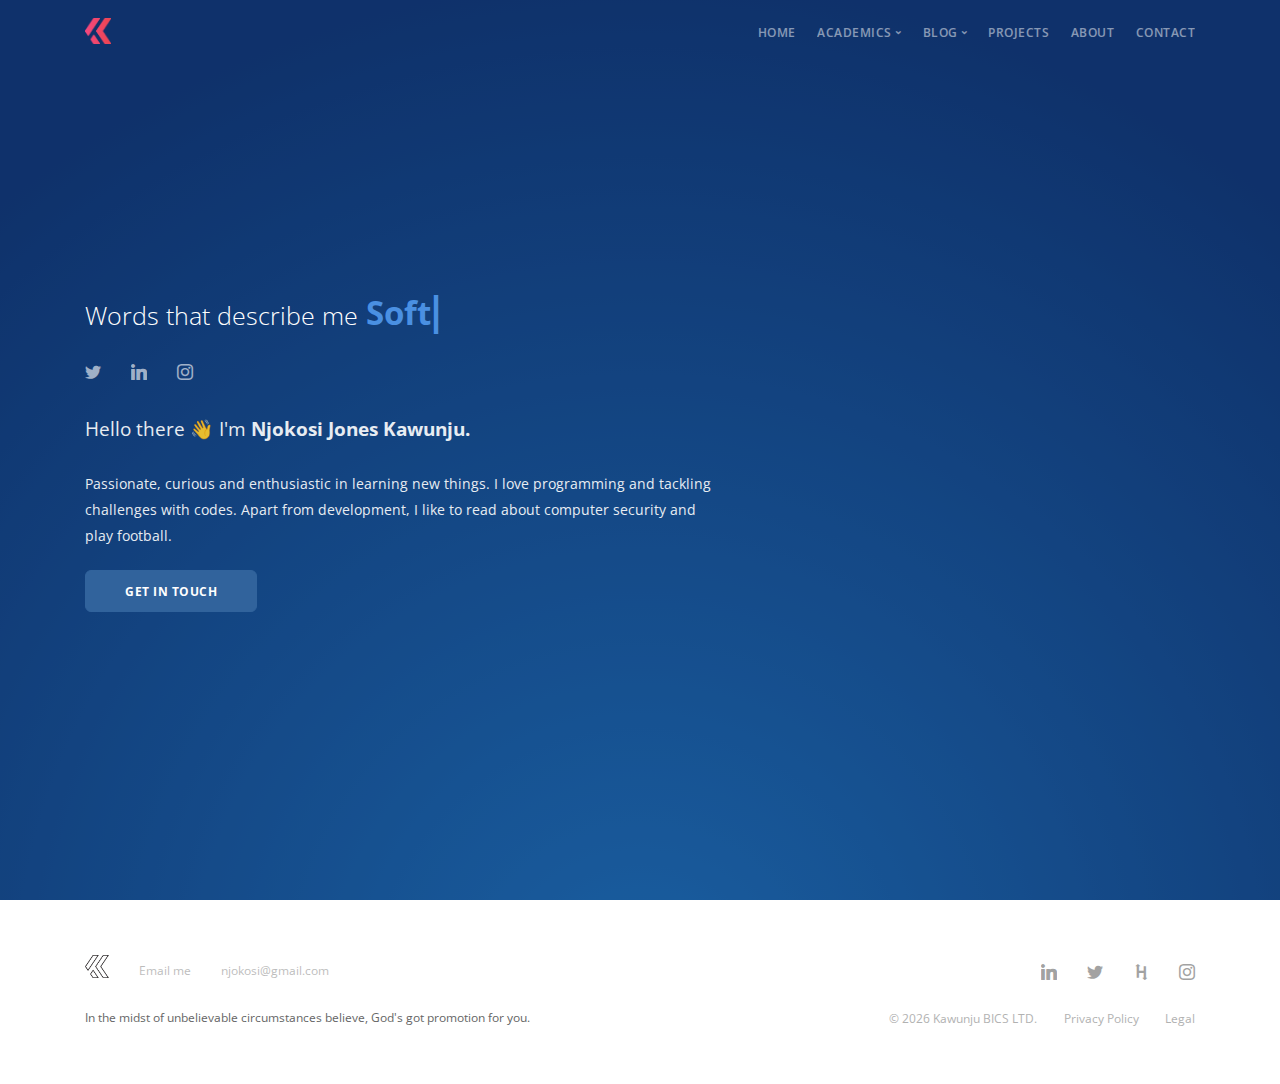
==== index.html @ 93f7afa1 "Update experience.html page" ====
<!doctype html>
<html lang="en">
<head>
    <meta charset="utf-8">
    <title>Kawunju</title>
    <meta name="viewport" content="width=device-width, initial-scale=1.0">
    <meta name="description" content="Njokosi Jones Kawunju portfolio">
    <!--    Favicon-->
    <link rel="icon" type="image/png" href="img/logo/logo_fill.png"/>

    <link href="css/bootstrap.css" rel="stylesheet" type="text/css" media="all" />
    <link href="css/stack-interface.css" rel="stylesheet" type="text/css" media="all" />
    <link href="css/socicon.css" rel="stylesheet" type="text/css" media="all" />
    <link href="css/lightbox.min.css" rel="stylesheet" type="text/css" media="all" />
    <link href="css/flickity.css" rel="stylesheet" type="text/css" media="all" />
    <link href="css/iconsmind.css" rel="stylesheet" type="text/css" media="all" />
    <link href="css/jquery.steps.css" rel="stylesheet" type="text/css" media="all" />
    <link href="css/theme.css" rel="stylesheet" type="text/css" media="all" />
    <link href="css/custom.css" rel="stylesheet" type="text/css" media="all" />
    <link href="https://fonts.googleapis.com/css?family=Open+Sans:200,300,400,400i,500,600,700%7CMerriweather:300,300i" rel="stylesheet">
    <link href="https://fonts.googleapis.com/icon?family=Material+Icons" rel="stylesheet">
</head>
<body class=" ">
<a id="start"></a>
<div class="nav-container ">
    <div class="bar bar--sm visible-xs">
        <div class="container">
            <div class="row">
                <div class="col-3 col-md-2">
                    <a href="index.html">
                        <img class="logo" alt="logo" src="img/logo/logo_fill.png" />
                    </a>
                </div>
                <div class="col-9 col-md-10 text-right">
                    <a href="#" class="hamburger-toggle" data-toggle-class="#menu1;hidden-xs">
                        <i class="icon icon--sm stack-interface stack-menu"></i>
                    </a>
                </div>
            </div>
            <!--end of row-->
        </div>
        <!--end of container-->
    </div>
    <!--end bar-->
    <nav id="menu1" class="bar bar--sm bar-1 hidden-xs bar--transparent bar--absolute">
        <div class="container">
            <div class="row">
                <div class="col-lg-1 col-md-2 hidden-xs">
                    <div class="bar__module">
                        <a href="index.html">
                            <img class="logo" alt="logo" src="img/logo/logo_fill.png" />
                        </a>
                    </div>
                    <!--end module-->
                </div>
                <div class="col-lg-11 col-md-12 text-right text-left-xs text-left-sm">
                    <div class="bar__module">
                        <ul class="menu-horizontal text-left">
                            <li class="">
                                <span class="dropdown__trigger">Home</span>
                            </li>
                            <li class="dropdown">
                                <span class="dropdown__trigger">Academics</span>
                                <div class="dropdown__container">
                                    <div class="container">
                                        <div class="row">
                                            <div class="dropdown__content col-lg-2 col-md-4">
                                                <ul class="menu-vertical">
                                                    <li class="">
                                                        <a href="./academics/education.html" class="">Education</a>
                                                        <!--end dropdown container-->
                                                    </li>
                                                    <li class="">
                                                        <a href="academics/experience.html" class="">Experience</a>
                                                        <!--end dropdown container-->
                                                    </li>
                                                    <li class="">
                                                        <a href="academics/leadership.html" class="">Leadership</a>
                                                        <!--end dropdown container-->
                                                    </li>
                                                    <li class="">
                                                        <a href="academics/certifications.html" class="">Certifications</a>
                                                        <!--end dropdown container-->
                                                    </li>
                                                    <li class="">
                                                        <a href="" class="">Extra curricular</a>
                                                        <!--end dropdown container-->
                                                    </li>

                                                    <li class="separate">
                                                        <a href="#" class="">Achievements</a>
                                                    </li>
                                                    <li class="">
                                                        <a href="#" class="">Resume</a>
                                                    </li>
                                                </ul>
                                            </div>
                                            <!--end dropdown content-->
                                        </div>
                                        <!--end row-->
                                    </div>
                                </div>
                                <!--end dropdown container-->
                            </li>
                            <li class="dropdown">
                                <span class="dropdown__trigger">Blog</span>
                                <div class="dropdown__container">
                                    <div class="container">
                                        <div class="row">
                                            <div class="dropdown__content col-lg-2 col-md-4">
                                                <ul class="menu-vertical">
                                                    <li class="">
                                                        <a class="#">Articles</a>
                                                        <!--end dropdown container-->
                                                    </li>
                                                    <li class="dropdown">
                                                        <a class="#">Post Single</a>
                                                        <!--end dropdown container-->
                                                    </li>
                                                </ul>
                                            </div>
                                            <!--end dropdown content-->
                                        </div>
                                        <!--end row-->
                                    </div>
                                </div>
                                <!--end dropdown container-->
                            </li>
                            <li class="">
                                <a class="#">Projects</a>
                            </li>
                            <li class="">
                                <a class="" href="about/about.html">About</a>
                            </li>
                            <li class="">
                                <a class="">Contact</a>
                            </li>
                        </ul>
                    </div>
                    <!--end module-->
                </div>
            </div>
            <!--end of row-->
        </div>
        <!--end of container-->
    </nav>
    <!--end bar-->
</div>
<div class="main-container">
    <section class="cover height-100 imagebg" data-overlay="4"
             style="background-image: radial-gradient(circle at 50% 111%,#1285f3,#003a99 86%);">

        <div class="container pos-vertical-center">
            <div class="row">
                <div class="col-md-8 col-lg-7">
                    <div class="">
                        <span class="h3 inline-block">Words that describe me</span>
                        <span class="h2 font-weight-bold inline-block typed-text typed-text--cursor color--primary" data-typed-strings="Software Engineer., Developer., Learner., Enthusiastic."></span>
                    </div>
<!--                    <h1 class="font-weight-bold">-->
<!--                        Njokosi Jones Kawunju.-->
<!--                    </h1>-->
                    <ul class="social-list list-inline list--hover">
                        <li>
                            <a target="_blank" href="https://twitter.com/JonesNjoxy">
                                <i class="socicon socicon-twitter icon icon--xs"></i>
                            </a>
                        </li>
                        <li>
                            <a target="_blank" href="https://www.linkedin.com/in/njokosi/">
                                <i class="socicon socicon-linkedin icon icon--xs"></i>
                            </a>
                        </li>
<!--                        <li>-->
<!--                            <a href="#">-->
<!--                                <i class="socicon socicon-medium icon icon&#45;&#45;xs"></i>-->
<!--                            </a>-->
<!--                        </li>-->
                        <li>
                            <a target="_blank" href="https://www.instagram.com/jones_njk/?hl=en">
                                <i class="socicon socicon-instagram icon icon--xs"></i>
                            </a>
                        </li>
                    </ul>
                    <p class="lead">
                        Hello there 👋 I'm <span class="font-weight-bold"> Njokosi Jones Kawunju. </span> <br/>
                    </p>
                    <p class="font-weight-normal mb-4">
                            Passionate, curious and enthusiastic in learning new things.
                        I love programming and tackling challenges with codes. Apart from development, I like to read about computer security and play football.
                        </p>

                    <a class="btn btn--primary-1 type--uppercase" target="_blank" href="https://api.whatsapp.com/send?phone=919787889894">
                                <span class="btn__text">
                                    Get In Touch
                                </span>
                    </a>
                </div>
            </div>
            <!--end of row-->
        </div>
        <!--end of container-->
    </section>
    <footer class="footer-3 text-center-xs space--xs ">
        <div class="container">
            <div class="row">
                <div class="col-md-6">
                    <img alt="Image" class="logo" src="img/logo/njokosi_logo_light.png" />
                    <ul class="list-inline list--hover">
                        <li class="list-inline-item">
                            <a href="#">
                                <span class="type--fine-print">Email me</span>
                            </a>
                        </li>
                        <li class="list-inline-item">
                            <a href="#">
                                <span class="type--fine-print">njokosi@gmail.com</span>
                            </a>
                        </li>
                    </ul>
                </div>
                <div class="col-md-6 text-right text-center-xs">
                    <ul class="social-list list-inline list--hover">
                        <li class="list-inline-item">
                            <a target="_blank" href="https://www.linkedin.com/in/njokosi/">
                                <i class="socicon socicon-linkedin icon icon--xs"></i>
                            </a>
                        </li>
                        <li class="list-inline-item">
                            <a target="_blank" href="https://twitter.com/JonesNjoxy">
                                <i class="socicon socicon-twitter icon icon--xs"></i>
                            </a>
                        </li>
                        <li class="list-inline-item">
                            <a target="_blank" href="https://www.hackerrank.com/njokosi">
                                <i class="socicon socicon-hackerrank icon icon--xs"></i>
                            </a>
                        </li>
                        <li class="list-inline-item">
                            <a target="_blank" href="https://www.instagram.com/jones_njk/?hl=en">
                                <i class="socicon socicon-instagram icon icon--xs"></i>
                            </a>
                        </li>
                    </ul>
                </div>
            </div>
            <!--end of row-->
            <div class="row">
                <div class="col-md-6">
                    <p class="type--fine-print">
                        In the midst of unbelievable circumstances believe, God's got promotion for you.
                    </p>
                </div>
                <div class="col-md-6 text-right text-center-xs">
                            <span class="type--fine-print">&copy;
                                <span class="update-year"></span> Kawunju BICS LTD.</span>
                    <a class="type--fine-print" href="#">Privacy Policy</a>
                    <a class="type--fine-print" href="#">Legal</a>
                </div>
            </div>
            <!--end of row-->
        </div>
        <!--end of container-->
    </footer>
</div>
<!--<div class="loader"></div>-->
<a class="back-to-top inner-link" href="#start" data-scroll-class="100vh:active">
    <i class="stack-interface stack-up-open-big"></i>
</a>
<script src="js/jquery-3.1.1.min.js"></script>
<script src="js/flickity.min.js"></script>
<script src="js/easypiechart.min.js"></script>
<script src="js/parallax.js"></script>
<script src="js/typed.min.js"></script>
<script src="js/datepicker.js"></script>
<script src="js/isotope.min.js"></script>
<script src="js/ytplayer.min.js"></script>
<script src="js/lightbox.min.js"></script>
<script src="js/granim.min.js"></script>
<script src="js/jquery.steps.min.js"></script>
<script src="js/countdown.min.js"></script>
<script src="js/twitterfetcher.min.js"></script>
<script src="js/spectragram.min.js"></script>
<script src="js/smooth-scroll.min.js"></script>
<script src="js/scripts.js"></script>
</body>
</html>
---- css/stack-interface.css ----
@font-face {
  font-family: 'stack-interface';
  src: url('../fonts/stack-interface.eot?33839631');
  src: url('../fonts/stack-interface.eot?33839631#iefix') format('embedded-opentype'),
       url('../fonts/stack-interface.woff2?33839631') format('woff2'),
       url('../fonts/stack-interface.woff?33839631') format('woff'),
       url('../fonts/stack-interface.ttf?33839631') format('truetype'),
       url('../fonts/stack-interface.svg?33839631#stack-interface') format('svg');
  font-weight: normal;
  font-style: normal;
}
/* Chrome hack: SVG is rendered more smooth in Windozze. 100% magic, uncomment if you need it. */
/* Note, that will break hinting! In other OS-es font will be not as sharp as it could be */
/*
@media screen and (-webkit-min-device-pixel-ratio:0) {
  @font-face {
    font-family: 'stack-interface';
    src: url('../font/stack-interface.svg?34857618#stack-interface') format('svg');
  }
}
*/
 
 [class^="stack-"]:before, [class*=" stack-"]:before {
  font-family: "stack-interface";
  font-style: normal;
  font-weight: normal;
  speak: none;
 
  display: inline-block;
  text-decoration: inherit;
  width: 1em;
  margin-right: .2em;
  text-align: center;
  /* opacity: .8; */
 
  /* For safety - reset parent styles, that can break glyph codes*/
  font-variant: normal;
  text-transform: none;
 
  /* fix buttons height, for twitter bootstrap */
  line-height: 1em;
 
  /* Animation center compensation - margins should be symmetric */
  /* remove if not needed */
  margin-left: .2em;
 
  /* you can be more comfortable with increased icons size */
  /* font-size: 120%; */
 
  /* Font smoothing. That was taken from TWBS */
  -webkit-font-smoothing: antialiased;
  -moz-osx-font-smoothing: grayscale;
 
  /* Uncomment for 3D effect */
  /* text-shadow: 1px 1px 1px rgba(127, 127, 127, 0.3); */
}
 
.stack-down-open-big:before { content: '\e800'; } /* '' */
.stack-left-open-big:before { content: '\e801'; } /* '' */
.stack-right-open-big:before { content: '\e802'; } /* '' */
.stack-up-open-big:before { content: '\e803'; } /* '' */
.stack-basket:before { content: '\e804'; } /* '' */
.stack-search:before { content: '\e805'; } /* '' */
.stack-down-dir:before { content: '\e806'; } /* '' */
.stack-left-dir:before { content: '\e807'; } /* '' */
.stack-right-dir:before { content: '\e808'; } /* '' */
.stack-up-dir:before { content: '\e809'; } /* '' */
.stack-down-open:before { content: '\e80a'; } /* '' */
.stack-left-open:before { content: '\e80b'; } /* '' */
.stack-right-open:before { content: '\e80c'; } /* '' */
.stack-up-open:before { content: '\e80d'; } /* '' */
.stack-menu:before { content: '\e80e'; } /* '' */
.stack-users:before { content: '\e80f'; } /* '' */
.stack-publish:before { content: '\e810'; } /* '' */
.stack-trash:before { content: '\e811'; } /* '' */
.stack-bell:before { content: '\e812'; } /* '' */
.stack-cog:before { content: '\e813'; } /* '' */
.stack-plus-circled:before { content: '\e814'; } /* '' */
.stack-dot-3:before { content: '\e815'; } /* '' */
---- css/socicon.css ----
@font-face {
  font-family: 'Socicon';
  src:  url('../fonts/socicon.eot?a93r5t');
  src:  url('../fonts/socicon.eot?a93r5t#iefix') format('embedded-opentype'),
    url('../fonts/socicon.ttf?a93r5t') format('truetype'),
    url('../fonts/socicon.woff?a93r5t') format('woff'),
    url('../fonts/socicon.svg?a93r5t#Socicon') format('svg');
  font-weight: normal;
  font-style: normal;
}

[class^="socicon-"], [class*=" socicon-"] {
  /* use !important to prevent issues with browser extensions that change fonts */
  font-family: 'Socicon' !important;
  speak: none;
  font-style: normal;
  font-weight: normal;
  font-variant: normal;
  text-transform: none;
  line-height: 1;

  /* Better Font Rendering =========== */
  -webkit-font-smoothing: antialiased;
  -moz-osx-font-smoothing: grayscale;
}

.socicon-gamewisp:before {
  content: "\e905";
}
.socicon-bloglovin:before {
  content: "\e904";
}
.socicon-tunein:before {
  content: "\e903";
}
.socicon-gamejolt:before {
  content: "\e901";
}
.socicon-trello:before {
  content: "\e902";
}
.socicon-spreadshirt:before {
  content: "\e900";
}
.socicon-500px:before {
  content: "\e000";
}
.socicon-8tracks:before {
  content: "\e001";
}
.socicon-airbnb:before {
  content: "\e002";
}
.socicon-alliance:before {
  content: "\e003";
}
.socicon-amazon:before {
  content: "\e004";
}
.socicon-amplement:before {
  content: "\e005";
}
.socicon-android:before {
  content: "\e006";
}
.socicon-angellist:before {
  content: "\e007";
}
.socicon-apple:before {
  content: "\e008";
}
.socicon-appnet:before {
  content: "\e009";
}
.socicon-baidu:before {
  content: "\e00a";
}
.socicon-bandcamp:before {
  content: "\e00b";
}
.socicon-battlenet:before {
  content: "\e00c";
}
.socicon-beam:before {
  content: "\e00d";
}
.socicon-bebee:before {
  content: "\e00e";
}
.socicon-bebo:before {
  content: "\e00f";
}
.socicon-behance:before {
  content: "\e010";
}
.socicon-blizzard:before {
  content: "\e011";
}
.socicon-blogger:before {
  content: "\e012";
}
.socicon-buffer:before {
  content: "\e013";
}
.socicon-chrome:before {
  content: "\e014";
}
.socicon-coderwall:before {
  content: "\e015";
}
.socicon-curse:before {
  content: "\e016";
}
.socicon-dailymotion:before {
  content: "\e017";
}
.socicon-deezer:before {
  content: "\e018";
}
.socicon-delicious:before {
  content: "\e019";
}
.socicon-deviantart:before {
  content: "\e01a";
}
.socicon-diablo:before {
  content: "\e01b";
}
.socicon-digg:before {
  content: "\e01c";
}
.socicon-discord:before {
  content: "\e01d";
}
.socicon-disqus:before {
  content: "\e01e";
}
.socicon-douban:before {
  content: "\e01f";
}
.socicon-draugiem:before {
  content: "\e020";
}
.socicon-dribbble:before {
  content: "\e021";
}
.socicon-drupal:before {
  content: "\e022";
}
.socicon-ebay:before {
  content: "\e023";
}
.socicon-ello:before {
  content: "\e024";
}
.socicon-endomodo:before {
  content: "\e025";
}
.socicon-envato:before {
  content: "\e026";
}
.socicon-etsy:before {
  content: "\e027";
}
.socicon-facebook:before {
  content: "\e028";
}
.socicon-feedburner:before {
  content: "\e029";
}
.socicon-filmweb:before {
  content: "\e02a";
}
.socicon-firefox:before {
  content: "\e02b";
}
.socicon-flattr:before {
  content: "\e02c";
}
.socicon-flickr:before {
  content: "\e02d";
}
.socicon-formulr:before {
  content: "\e02e";
}
.socicon-forrst:before {
  content: "\e02f";
}
.socicon-foursquare:before {
  content: "\e030";
}
.socicon-friendfeed:before {
  content: "\e031";
}
.socicon-github:before {
  content: "\e032";
}
.socicon-goodreads:before {
  content: "\e033";
}
.socicon-google:before {
  content: "\e034";
}
.socicon-googlescholar:before {
  content: "\e035";
}
.socicon-googlegroups:before {
  content: "\e036";
}
.socicon-googlephotos:before {
  content: "\e037";
}
.socicon-googleplus:before {
  content: "\e038";
}
.socicon-grooveshark:before {
  content: "\e039";
}
.socicon-hackerrank:before {
  content: "\e03a";
}
.socicon-hearthstone:before {
  content: "\e03b";
}
.socicon-hellocoton:before {
  content: "\e03c";
}
.socicon-heroes:before {
  content: "\e03d";
}
.socicon-hitbox:before {
  content: "\e03e";
}
.socicon-horde:before {
  content: "\e03f";
}
.socicon-houzz:before {
  content: "\e040";
}
.socicon-icq:before {
  content: "\e041";
}
.socicon-identica:before {
  content: "\e042";
}
.socicon-imdb:before {
  content: "\e043";
}
.socicon-instagram:before {
  content: "\e044";
}
.socicon-issuu:before {
  content: "\e045";
}
.socicon-istock:before {
  content: "\e046";
}
.socicon-itunes:before {
  content: "\e047";
}
.socicon-keybase:before {
  content: "\e048";
}
.socicon-lanyrd:before {
  content: "\e049";
}
.socicon-lastfm:before {
  content: "\e04a";
}
.socicon-line:before {
  content: "\e04b";
}
.socicon-linkedin:before {
  content: "\e04c";
}
.socicon-livejournal:before {
  content: "\e04d";
}
.socicon-lyft:before {
  content: "\e04e";
}
.socicon-macos:before {
  content: "\e04f";
}
.socicon-mail:before {
  content: "\e050";
}
.socicon-medium:before {
  content: "\e051";
}
.socicon-meetup:before {
  content: "\e052";
}
.socicon-mixcloud:before {
  content: "\e053";
}
.socicon-modelmayhem:before {
  content: "\e054";
}
.socicon-mumble:before {
  content: "\e055";
}
.socicon-myspace:before {
  content: "\e056";
}
.socicon-newsvine:before {
  content: "\e057";
}
.socicon-nintendo:before {
  content: "\e058";
}
.socicon-npm:before {
  content: "\e059";
}
.socicon-odnoklassniki:before {
  content: "\e05a";
}
.socicon-openid:before {
  content: "\e05b";
}
.socicon-opera:before {
  content: "\e05c";
}
.socicon-outlook:before {
  content: "\e05d";
}
.socicon-overwatch:before {
  content: "\e05e";
}
.socicon-patreon:before {
  content: "\e05f";
}
.socicon-paypal:before {
  content: "\e060";
}
.socicon-periscope:before {
  content: "\e061";
}
.socicon-persona:before {
  content: "\e062";
}
.socicon-pinterest:before {
  content: "\e063";
}
.socicon-play:before {
  content: "\e064";
}
.socicon-player:before {
  content: "\e065";
}
.socicon-playstation:before {
  content: "\e066";
}
.socicon-pocket:before {
  content: "\e067";
}
.socicon-qq:before {
  content: "\e068";
}
.socicon-quora:before {
  content: "\e069";
}
.socicon-raidcall:before {
  content: "\e06a";
}
.socicon-ravelry:before {
  content: "\e06b";
}
.socicon-reddit:before {
  content: "\e06c";
}
.socicon-renren:before {
  content: "\e06d";
}
.socicon-researchgate:before {
  content: "\e06e";
}
.socicon-residentadvisor:before {
  content: "\e06f";
}
.socicon-reverbnation:before {
  content: "\e070";
}
.socicon-rss:before {
  content: "\e071";
}
.socicon-sharethis:before {
  content: "\e072";
}
.socicon-skype:before {
  content: "\e073";
}
.socicon-slideshare:before {
  content: "\e074";
}
.socicon-smugmug:before {
  content: "\e075";
}
.socicon-snapchat:before {
  content: "\e076";
}
.socicon-songkick:before {
  content: "\e077";
}
.socicon-soundcloud:before {
  content: "\e078";
}
.socicon-spotify:before {
  content: "\e079";
}
.socicon-stackexchange:before {
  content: "\e07a";
}
.socicon-stackoverflow:before {
  content: "\e07b";
}
.socicon-starcraft:before {
  content: "\e07c";
}
.socicon-stayfriends:before {
  content: "\e07d";
}
.socicon-steam:before {
  content: "\e07e";
}
.socicon-storehouse:before {
  content: "\e07f";
}
.socicon-strava:before {
  content: "\e080";
}
.socicon-streamjar:before {
  content: "\e081";
}
.socicon-stumbleupon:before {
  content: "\e082";
}
.socicon-swarm:before {
  content: "\e083";
}
.socicon-teamspeak:before {
  content: "\e084";
}
.socicon-teamviewer:before {
  content: "\e085";
}
.socicon-technorati:before {
  content: "\e086";
}
.socicon-telegram:before {
  content: "\e087";
}
.socicon-tripadvisor:before {
  content: "\e088";
}
.socicon-tripit:before {
  content: "\e089";
}
.socicon-triplej:before {
  content: "\e08a";
}
.socicon-tumblr:before {
  content: "\e08b";
}
.socicon-twitch:before {
  content: "\e08c";
}
.socicon-twitter:before {
  content: "\e08d";
}
.socicon-uber:before {
  content: "\e08e";
}
.socicon-ventrilo:before {
  content: "\e08f";
}
.socicon-viadeo:before {
  content: "\e090";
}
.socicon-viber:before {
  content: "\e091";
}
.socicon-viewbug:before {
  content: "\e092";
}
.socicon-vimeo:before {
  content: "\e093";
}
.socicon-vine:before {
  content: "\e094";
}
.socicon-vkontakte:before {
  content: "\e095";
}
.socicon-warcraft:before {
  content: "\e096";
}
.socicon-wechat:before {
  content: "\e097";
}
.socicon-weibo:before {
  content: "\e098";
}
.socicon-whatsapp:before {
  content: "\e099";
}
.socicon-wikipedia:before {
  content: "\e09a";
}
.socicon-windows:before {
  content: "\e09b";
}
.socicon-wordpress:before {
  content: "\e09c";
}
.socicon-wykop:before {
  content: "\e09d";
}
.socicon-xbox:before {
  content: "\e09e";
}
.socicon-xing:before {
  content: "\e09f";
}
.socicon-yahoo:before {
  content: "\e0a0";
}
.socicon-yammer:before {
  content: "\e0a1";
}
.socicon-yandex:before {
  content: "\e0a2";
}
.socicon-yelp:before {
  content: "\e0a3";
}
.socicon-younow:before {
  content: "\e0a4";
}
.socicon-youtube:before {
  content: "\e0a5";
}
.socicon-zapier:before {
  content: "\e0a6";
}
.socicon-zerply:before {
  content: "\e0a7";
}
.socicon-zomato:before {
  content: "\e0a8";
}
.socicon-zynga:before {
  content: "\e0a9";
}
---- css/iconsmind.css ----
@font-face {
	font-family: 'iconsmind';
	src:url('../fonts/iconsmind.eot?#iefix-rdmvgc') format('embedded-opentype');
	src:url('../fonts/iconsmind.woff') format('woff'),
		url('../fonts/iconsmind.ttf') format('truetype');
	font-weight: normal;
	font-style: normal;
}

[class^="icon-"], [class*=" icon-"] {
	font-family: 'iconsmind';
	speak: none;
	font-style: normal;
	font-weight: normal;
	font-variant: normal;
	text-transform: none;
	line-height: 1;
	/* Better Font Rendering =========== */
	-webkit-font-smoothing: antialiased;
	-moz-osx-font-smoothing: grayscale;
}

.icon-A-Z:before {
	content: "\e600";
}
.icon-Aa:before {
	content: "\e601";
}
.icon-Add-Bag:before {
	content: "\e602";
}
.icon-Add-Basket:before {
	content: "\e603";
}
.icon-Add-Cart:before {
	content: "\e604";
}
.icon-Add-File:before {
	content: "\e605";
}
.icon-Add-SpaceAfterParagraph:before {
	content: "\e606";
}
.icon-Add-SpaceBeforeParagraph:before {
	content: "\e607";
}
.icon-Add-User:before {
	content: "\e608";
}
.icon-Add-UserStar:before {
	content: "\e609";
}
.icon-Add-Window:before {
	content: "\e60a";
}
.icon-Add:before {
	content: "\e60b";
}
.icon-Address-Book:before {
	content: "\e60c";
}
.icon-Address-Book2:before {
	content: "\e60d";
}
.icon-Administrator:before {
	content: "\e60e";
}
.icon-Aerobics-2:before {
	content: "\e60f";
}
.icon-Aerobics-3:before {
	content: "\e610";
}
.icon-Aerobics:before {
	content: "\e611";
}
.icon-Affiliate:before {
	content: "\e612";
}
.icon-Aim:before {
	content: "\e613";
}
.icon-Air-Balloon:before {
	content: "\e614";
}
.icon-Airbrush:before {
	content: "\e615";
}
.icon-Airship:before {
	content: "\e616";
}
.icon-Alarm-Clock:before {
	content: "\e617";
}
.icon-Alarm-Clock2:before {
	content: "\e618";
}
.icon-Alarm:before {
	content: "\e619";
}
.icon-Alien-2:before {
	content: "\e61a";
}
.icon-Alien:before {
	content: "\e61b";
}
.icon-Aligator:before {
	content: "\e61c";
}
.icon-Align-Center:before {
	content: "\e61d";
}
.icon-Align-JustifyAll:before {
	content: "\e61e";
}
.icon-Align-JustifyCenter:before {
	content: "\e61f";
}
.icon-Align-JustifyLeft:before {
	content: "\e620";
}
.icon-Align-JustifyRight:before {
	content: "\e621";
}
.icon-Align-Left:before {
	content: "\e622";
}
.icon-Align-Right:before {
	content: "\e623";
}
.icon-Alpha:before {
	content: "\e624";
}
.icon-Ambulance:before {
	content: "\e625";
}
.icon-AMX:before {
	content: "\e626";
}
.icon-Anchor-2:before {
	content: "\e627";
}
.icon-Anchor:before {
	content: "\e628";
}
.icon-Android-Store:before {
	content: "\e629";
}
.icon-Android:before {
	content: "\e62a";
}
.icon-Angel-Smiley:before {
	content: "\e62b";
}
.icon-Angel:before {
	content: "\e62c";
}
.icon-Angry:before {
	content: "\e62d";
}
.icon-Apple-Bite:before {
	content: "\e62e";
}
.icon-Apple-Store:before {
	content: "\e62f";
}
.icon-Apple:before {
	content: "\e630";
}
.icon-Approved-Window:before {
	content: "\e631";
}
.icon-Aquarius-2:before {
	content: "\e632";
}
.icon-Aquarius:before {
	content: "\e633";
}
.icon-Archery-2:before {
	content: "\e634";
}
.icon-Archery:before {
	content: "\e635";
}
.icon-Argentina:before {
	content: "\e636";
}
.icon-Aries-2:before {
	content: "\e637";
}
.icon-Aries:before {
	content: "\e638";
}
.icon-Army-Key:before {
	content: "\e639";
}
.icon-Arrow-Around:before {
	content: "\e63a";
}
.icon-Arrow-Back3:before {
	content: "\e63b";
}
.icon-Arrow-Back:before {
	content: "\e63c";
}
.icon-Arrow-Back2:before {
	content: "\e63d";
}
.icon-Arrow-Barrier:before {
	content: "\e63e";
}
.icon-Arrow-Circle:before {
	content: "\e63f";
}
.icon-Arrow-Cross:before {
	content: "\e640";
}
.icon-Arrow-Down:before {
	content: "\e641";
}
.icon-Arrow-Down2:before {
	content: "\e642";
}
.icon-Arrow-Down3:before {
	content: "\e643";
}
.icon-Arrow-DowninCircle:before {
	content: "\e644";
}
.icon-Arrow-Fork:before {
	content: "\e645";
}
.icon-Arrow-Forward:before {
	content: "\e646";
}
.icon-Arrow-Forward2:before {
	content: "\e647";
}
.icon-Arrow-From:before {
	content: "\e648";
}
.icon-Arrow-Inside:before {
	content: "\e649";
}
.icon-Arrow-Inside45:before {
	content: "\e64a";
}
.icon-Arrow-InsideGap:before {
	content: "\e64b";
}
.icon-Arrow-InsideGap45:before {
	content: "\e64c";
}
.icon-Arrow-Into:before {
	content: "\e64d";
}
.icon-Arrow-Join:before {
	content: "\e64e";
}
.icon-Arrow-Junction:before {
	content: "\e64f";
}
.icon-Arrow-Left:before {
	content: "\e650";
}
.icon-Arrow-Left2:before {
	content: "\e651";
}
.icon-Arrow-LeftinCircle:before {
	content: "\e652";
}
.icon-Arrow-Loop:before {
	content: "\e653";
}
.icon-Arrow-Merge:before {
	content: "\e654";
}
.icon-Arrow-Mix:before {
	content: "\e655";
}
.icon-Arrow-Next:before {
	content: "\e656";
}
.icon-Arrow-OutLeft:before {
	content: "\e657";
}
.icon-Arrow-OutRight:before {
	content: "\e658";
}
.icon-Arrow-Outside:before {
	content: "\e659";
}
.icon-Arrow-Outside45:before {
	content: "\e65a";
}
.icon-Arrow-OutsideGap:before {
	content: "\e65b";
}
.icon-Arrow-OutsideGap45:before {
	content: "\e65c";
}
.icon-Arrow-Over:before {
	content: "\e65d";
}
.icon-Arrow-Refresh:before {
	content: "\e65e";
}
.icon-Arrow-Refresh2:before {
	content: "\e65f";
}
.icon-Arrow-Right:before {
	content: "\e660";
}
.icon-Arrow-Right2:before {
	content: "\e661";
}
.icon-Arrow-RightinCircle:before {
	content: "\e662";
}
.icon-Arrow-Shuffle:before {
	content: "\e663";
}
.icon-Arrow-Squiggly:before {
	content: "\e664";
}
.icon-Arrow-Through:before {
	content: "\e665";
}
.icon-Arrow-To:before {
	content: "\e666";
}
.icon-Arrow-TurnLeft:before {
	content: "\e667";
}
.icon-Arrow-TurnRight:before {
	content: "\e668";
}
.icon-Arrow-Up:before {
	content: "\e669";
}
.icon-Arrow-Up2:before {
	content: "\e66a";
}
.icon-Arrow-Up3:before {
	content: "\e66b";
}
.icon-Arrow-UpinCircle:before {
	content: "\e66c";
}
.icon-Arrow-XLeft:before {
	content: "\e66d";
}
.icon-Arrow-XRight:before {
	content: "\e66e";
}
.icon-Ask:before {
	content: "\e66f";
}
.icon-Assistant:before {
	content: "\e670";
}
.icon-Astronaut:before {
	content: "\e671";
}
.icon-At-Sign:before {
	content: "\e672";
}
.icon-ATM:before {
	content: "\e673";
}
.icon-Atom:before {
	content: "\e674";
}
.icon-Audio:before {
	content: "\e675";
}
.icon-Auto-Flash:before {
	content: "\e676";
}
.icon-Autumn:before {
	content: "\e677";
}
.icon-Baby-Clothes:before {
	content: "\e678";
}
.icon-Baby-Clothes2:before {
	content: "\e679";
}
.icon-Baby-Cry:before {
	content: "\e67a";
}
.icon-Baby:before {
	content: "\e67b";
}
.icon-Back2:before {
	content: "\e67c";
}
.icon-Back-Media:before {
	content: "\e67d";
}
.icon-Back-Music:before {
	content: "\e67e";
}
.icon-Back:before {
	content: "\e67f";
}
.icon-Background:before {
	content: "\e680";
}
.icon-Bacteria:before {
	content: "\e681";
}
.icon-Bag-Coins:before {
	content: "\e682";
}
.icon-Bag-Items:before {
	content: "\e683";
}
.icon-Bag-Quantity:before {
	content: "\e684";
}
.icon-Bag:before {
	content: "\e685";
}
.icon-Bakelite:before {
	content: "\e686";
}
.icon-Ballet-Shoes:before {
	content: "\e687";
}
.icon-Balloon:before {
	content: "\e688";
}
.icon-Banana:before {
	content: "\e689";
}
.icon-Band-Aid:before {
	content: "\e68a";
}
.icon-Bank:before {
	content: "\e68b";
}
.icon-Bar-Chart:before {
	content: "\e68c";
}
.icon-Bar-Chart2:before {
	content: "\e68d";
}
.icon-Bar-Chart3:before {
	content: "\e68e";
}
.icon-Bar-Chart4:before {
	content: "\e68f";
}
.icon-Bar-Chart5:before {
	content: "\e690";
}
.icon-Bar-Code:before {
	content: "\e691";
}
.icon-Barricade-2:before {
	content: "\e692";
}
.icon-Barricade:before {
	content: "\e693";
}
.icon-Baseball:before {
	content: "\e694";
}
.icon-Basket-Ball:before {
	content: "\e695";
}
.icon-Basket-Coins:before {
	content: "\e696";
}
.icon-Basket-Items:before {
	content: "\e697";
}
.icon-Basket-Quantity:before {
	content: "\e698";
}
.icon-Bat-2:before {
	content: "\e699";
}
.icon-Bat:before {
	content: "\e69a";
}
.icon-Bathrobe:before {
	content: "\e69b";
}
.icon-Batman-Mask:before {
	content: "\e69c";
}
.icon-Battery-0:before {
	content: "\e69d";
}
.icon-Battery-25:before {
	content: "\e69e";
}
.icon-Battery-50:before {
	content: "\e69f";
}
.icon-Battery-75:before {
	content: "\e6a0";
}
.icon-Battery-100:before {
	content: "\e6a1";
}
.icon-Battery-Charge:before {
	content: "\e6a2";
}
.icon-Bear:before {
	content: "\e6a3";
}
.icon-Beard-2:before {
	content: "\e6a4";
}
.icon-Beard-3:before {
	content: "\e6a5";
}
.icon-Beard:before {
	content: "\e6a6";
}
.icon-Bebo:before {
	content: "\e6a7";
}
.icon-Bee:before {
	content: "\e6a8";
}
.icon-Beer-Glass:before {
	content: "\e6a9";
}
.icon-Beer:before {
	content: "\e6aa";
}
.icon-Bell-2:before {
	content: "\e6ab";
}
.icon-Bell:before {
	content: "\e6ac";
}
.icon-Belt-2:before {
	content: "\e6ad";
}
.icon-Belt-3:before {
	content: "\e6ae";
}
.icon-Belt:before {
	content: "\e6af";
}
.icon-Berlin-Tower:before {
	content: "\e6b0";
}
.icon-Beta:before {
	content: "\e6b1";
}
.icon-Betvibes:before {
	content: "\e6b2";
}
.icon-Bicycle-2:before {
	content: "\e6b3";
}
.icon-Bicycle-3:before {
	content: "\e6b4";
}
.icon-Bicycle:before {
	content: "\e6b5";
}
.icon-Big-Bang:before {
	content: "\e6b6";
}
.icon-Big-Data:before {
	content: "\e6b7";
}
.icon-Bike-Helmet:before {
	content: "\e6b8";
}
.icon-Bikini:before {
	content: "\e6b9";
}
.icon-Bilk-Bottle2:before {
	content: "\e6ba";
}
.icon-Billing:before {
	content: "\e6bb";
}
.icon-Bing:before {
	content: "\e6bc";
}
.icon-Binocular:before {
	content: "\e6bd";
}
.icon-Bio-Hazard:before {
	content: "\e6be";
}
.icon-Biotech:before {
	content: "\e6bf";
}
.icon-Bird-DeliveringLetter:before {
	content: "\e6c0";
}
.icon-Bird:before {
	content: "\e6c1";
}
.icon-Birthday-Cake:before {
	content: "\e6c2";
}
.icon-Bisexual:before {
	content: "\e6c3";
}
.icon-Bishop:before {
	content: "\e6c4";
}
.icon-Bitcoin:before {
	content: "\e6c5";
}
.icon-Black-Cat:before {
	content: "\e6c6";
}
.icon-Blackboard:before {
	content: "\e6c7";
}
.icon-Blinklist:before {
	content: "\e6c8";
}
.icon-Block-Cloud:before {
	content: "\e6c9";
}
.icon-Block-Window:before {
	content: "\e6ca";
}
.icon-Blogger:before {
	content: "\e6cb";
}
.icon-Blood:before {
	content: "\e6cc";
}
.icon-Blouse:before {
	content: "\e6cd";
}
.icon-Blueprint:before {
	content: "\e6ce";
}
.icon-Board:before {
	content: "\e6cf";
}
.icon-Bodybuilding:before {
	content: "\e6d0";
}
.icon-Bold-Text:before {
	content: "\e6d1";
}
.icon-Bone:before {
	content: "\e6d2";
}
.icon-Bones:before {
	content: "\e6d3";
}
.icon-Book:before {
	content: "\e6d4";
}
.icon-Bookmark:before {
	content: "\e6d5";
}
.icon-Books-2:before {
	content: "\e6d6";
}
.icon-Books:before {
	content: "\e6d7";
}
.icon-Boom:before {
	content: "\e6d8";
}
.icon-Boot-2:before {
	content: "\e6d9";
}
.icon-Boot:before {
	content: "\e6da";
}
.icon-Bottom-ToTop:before {
	content: "\e6db";
}
.icon-Bow-2:before {
	content: "\e6dc";
}
.icon-Bow-3:before {
	content: "\e6dd";
}
.icon-Bow-4:before {
	content: "\e6de";
}
.icon-Bow-5:before {
	content: "\e6df";
}
.icon-Bow-6:before {
	content: "\e6e0";
}
.icon-Bow:before {
	content: "\e6e1";
}
.icon-Bowling-2:before {
	content: "\e6e2";
}
.icon-Bowling:before {
	content: "\e6e3";
}
.icon-Box2:before {
	content: "\e6e4";
}
.icon-Box-Close:before {
	content: "\e6e5";
}
.icon-Box-Full:before {
	content: "\e6e6";
}
.icon-Box-Open:before {
	content: "\e6e7";
}
.icon-Box-withFolders:before {
	content: "\e6e8";
}
.icon-Box:before {
	content: "\e6e9";
}
.icon-Boy:before {
	content: "\e6ea";
}
.icon-Bra:before {
	content: "\e6eb";
}
.icon-Brain-2:before {
	content: "\e6ec";
}
.icon-Brain-3:before {
	content: "\e6ed";
}
.icon-Brain:before {
	content: "\e6ee";
}
.icon-Brazil:before {
	content: "\e6ef";
}
.icon-Bread-2:before {
	content: "\e6f0";
}
.icon-Bread:before {
	content: "\e6f1";
}
.icon-Bridge:before {
	content: "\e6f2";
}
.icon-Brightkite:before {
	content: "\e6f3";
}
.icon-Broke-Link2:before {
	content: "\e6f4";
}
.icon-Broken-Link:before {
	content: "\e6f5";
}
.icon-Broom:before {
	content: "\e6f6";
}
.icon-Brush:before {
	content: "\e6f7";
}
.icon-Bucket:before {
	content: "\e6f8";
}
.icon-Bug:before {
	content: "\e6f9";
}
.icon-Building:before {
	content: "\e6fa";
}
.icon-Bulleted-List:before {
	content: "\e6fb";
}
.icon-Bus-2:before {
	content: "\e6fc";
}
.icon-Bus:before {
	content: "\e6fd";
}
.icon-Business-Man:before {
	content: "\e6fe";
}
.icon-Business-ManWoman:before {
	content: "\e6ff";
}
.icon-Business-Mens:before {
	content: "\e700";
}
.icon-Business-Woman:before {
	content: "\e701";
}
.icon-Butterfly:before {
	content: "\e702";
}
.icon-Button:before {
	content: "\e703";
}
.icon-Cable-Car:before {
	content: "\e704";
}
.icon-Cake:before {
	content: "\e705";
}
.icon-Calculator-2:before {
	content: "\e706";
}
.icon-Calculator-3:before {
	content: "\e707";
}
.icon-Calculator:before {
	content: "\e708";
}
.icon-Calendar-2:before {
	content: "\e709";
}
.icon-Calendar-3:before {
	content: "\e70a";
}
.icon-Calendar-4:before {
	content: "\e70b";
}
.icon-Calendar-Clock:before {
	content: "\e70c";
}
.icon-Calendar:before {
	content: "\e70d";
}
.icon-Camel:before {
	content: "\e70e";
}
.icon-Camera-2:before {
	content: "\e70f";
}
.icon-Camera-3:before {
	content: "\e710";
}
.icon-Camera-4:before {
	content: "\e711";
}
.icon-Camera-5:before {
	content: "\e712";
}
.icon-Camera-Back:before {
	content: "\e713";
}
.icon-Camera:before {
	content: "\e714";
}
.icon-Can-2:before {
	content: "\e715";
}
.icon-Can:before {
	content: "\e716";
}
.icon-Canada:before {
	content: "\e717";
}
.icon-Cancer-2:before {
	content: "\e718";
}
.icon-Cancer-3:before {
	content: "\e719";
}
.icon-Cancer:before {
	content: "\e71a";
}
.icon-Candle:before {
	content: "\e71b";
}
.icon-Candy-Cane:before {
	content: "\e71c";
}
.icon-Candy:before {
	content: "\e71d";
}
.icon-Cannon:before {
	content: "\e71e";
}
.icon-Cap-2:before {
	content: "\e71f";
}
.icon-Cap-3:before {
	content: "\e720";
}
.icon-Cap-Smiley:before {
	content: "\e721";
}
.icon-Cap:before {
	content: "\e722";
}
.icon-Capricorn-2:before {
	content: "\e723";
}
.icon-Capricorn:before {
	content: "\e724";
}
.icon-Car-2:before {
	content: "\e725";
}
.icon-Car-3:before {
	content: "\e726";
}
.icon-Car-Coins:before {
	content: "\e727";
}
.icon-Car-Items:before {
	content: "\e728";
}
.icon-Car-Wheel:before {
	content: "\e729";
}
.icon-Car:before {
	content: "\e72a";
}
.icon-Cardigan:before {
	content: "\e72b";
}
.icon-Cardiovascular:before {
	content: "\e72c";
}
.icon-Cart-Quantity:before {
	content: "\e72d";
}
.icon-Casette-Tape:before {
	content: "\e72e";
}
.icon-Cash-Register:before {
	content: "\e72f";
}
.icon-Cash-register2:before {
	content: "\e730";
}
.icon-Castle:before {
	content: "\e731";
}
.icon-Cat:before {
	content: "\e732";
}
.icon-Cathedral:before {
	content: "\e733";
}
.icon-Cauldron:before {
	content: "\e734";
}
.icon-CD-2:before {
	content: "\e735";
}
.icon-CD-Cover:before {
	content: "\e736";
}
.icon-CD:before {
	content: "\e737";
}
.icon-Cello:before {
	content: "\e738";
}
.icon-Celsius:before {
	content: "\e739";
}
.icon-Chacked-Flag:before {
	content: "\e73a";
}
.icon-Chair:before {
	content: "\e73b";
}
.icon-Charger:before {
	content: "\e73c";
}
.icon-Check-2:before {
	content: "\e73d";
}
.icon-Check:before {
	content: "\e73e";
}
.icon-Checked-User:before {
	content: "\e73f";
}
.icon-Checkmate:before {
	content: "\e740";
}
.icon-Checkout-Bag:before {
	content: "\e741";
}
.icon-Checkout-Basket:before {
	content: "\e742";
}
.icon-Checkout:before {
	content: "\e743";
}
.icon-Cheese:before {
	content: "\e744";
}
.icon-Cheetah:before {
	content: "\e745";
}
.icon-Chef-Hat:before {
	content: "\e746";
}
.icon-Chef-Hat2:before {
	content: "\e747";
}
.icon-Chef:before {
	content: "\e748";
}
.icon-Chemical-2:before {
	content: "\e749";
}
.icon-Chemical-3:before {
	content: "\e74a";
}
.icon-Chemical-4:before {
	content: "\e74b";
}
.icon-Chemical-5:before {
	content: "\e74c";
}
.icon-Chemical:before {
	content: "\e74d";
}
.icon-Chess-Board:before {
	content: "\e74e";
}
.icon-Chess:before {
	content: "\e74f";
}
.icon-Chicken:before {
	content: "\e750";
}
.icon-Chile:before {
	content: "\e751";
}
.icon-Chimney:before {
	content: "\e752";
}
.icon-China:before {
	content: "\e753";
}
.icon-Chinese-Temple:before {
	content: "\e754";
}
.icon-Chip:before {
	content: "\e755";
}
.icon-Chopsticks-2:before {
	content: "\e756";
}
.icon-Chopsticks:before {
	content: "\e757";
}
.icon-Christmas-Ball:before {
	content: "\e758";
}
.icon-Christmas-Bell:before {
	content: "\e759";
}
.icon-Christmas-Candle:before {
	content: "\e75a";
}
.icon-Christmas-Hat:before {
	content: "\e75b";
}
.icon-Christmas-Sleigh:before {
	content: "\e75c";
}
.icon-Christmas-Snowman:before {
	content: "\e75d";
}
.icon-Christmas-Sock:before {
	content: "\e75e";
}
.icon-Christmas-Tree:before {
	content: "\e75f";
}
.icon-Christmas:before {
	content: "\e760";
}
.icon-Chrome:before {
	content: "\e761";
}
.icon-Chrysler-Building:before {
	content: "\e762";
}
.icon-Cinema:before {
	content: "\e763";
}
.icon-Circular-Point:before {
	content: "\e764";
}
.icon-City-Hall:before {
	content: "\e765";
}
.icon-Clamp:before {
	content: "\e766";
}
.icon-Clapperboard-Close:before {
	content: "\e767";
}
.icon-Clapperboard-Open:before {
	content: "\e768";
}
.icon-Claps:before {
	content: "\e769";
}
.icon-Clef:before {
	content: "\e76a";
}
.icon-Clinic:before {
	content: "\e76b";
}
.icon-Clock-2:before {
	content: "\e76c";
}
.icon-Clock-3:before {
	content: "\e76d";
}
.icon-Clock-4:before {
	content: "\e76e";
}
.icon-Clock-Back:before {
	content: "\e76f";
}
.icon-Clock-Forward:before {
	content: "\e770";
}
.icon-Clock:before {
	content: "\e771";
}
.icon-Close-Window:before {
	content: "\e772";
}
.icon-Close:before {
	content: "\e773";
}
.icon-Clothing-Store:before {
	content: "\e774";
}
.icon-Cloud--:before {
	content: "\e775";
}
.icon-Cloud-:before {
	content: "\e776";
}
.icon-Cloud-Camera:before {
	content: "\e777";
}
.icon-Cloud-Computer:before {
	content: "\e778";
}
.icon-Cloud-Email:before {
	content: "\e779";
}
.icon-Cloud-Hail:before {
	content: "\e77a";
}
.icon-Cloud-Laptop:before {
	content: "\e77b";
}
.icon-Cloud-Lock:before {
	content: "\e77c";
}
.icon-Cloud-Moon:before {
	content: "\e77d";
}
.icon-Cloud-Music:before {
	content: "\e77e";
}
.icon-Cloud-Picture:before {
	content: "\e77f";
}
.icon-Cloud-Rain:before {
	content: "\e780";
}
.icon-Cloud-Remove:before {
	content: "\e781";
}
.icon-Cloud-Secure:before {
	content: "\e782";
}
.icon-Cloud-Settings:before {
	content: "\e783";
}
.icon-Cloud-Smartphone:before {
	content: "\e784";
}
.icon-Cloud-Snow:before {
	content: "\e785";
}
.icon-Cloud-Sun:before {
	content: "\e786";
}
.icon-Cloud-Tablet:before {
	content: "\e787";
}
.icon-Cloud-Video:before {
	content: "\e788";
}
.icon-Cloud-Weather:before {
	content: "\e789";
}
.icon-Cloud:before {
	content: "\e78a";
}
.icon-Clouds-Weather:before {
	content: "\e78b";
}
.icon-Clouds:before {
	content: "\e78c";
}
.icon-Clown:before {
	content: "\e78d";
}
.icon-CMYK:before {
	content: "\e78e";
}
.icon-Coat:before {
	content: "\e78f";
}
.icon-Cocktail:before {
	content: "\e790";
}
.icon-Coconut:before {
	content: "\e791";
}
.icon-Code-Window:before {
	content: "\e792";
}
.icon-Coding:before {
	content: "\e793";
}
.icon-Coffee-2:before {
	content: "\e794";
}
.icon-Coffee-Bean:before {
	content: "\e795";
}
.icon-Coffee-Machine:before {
	content: "\e796";
}
.icon-Coffee-toGo:before {
	content: "\e797";
}
.icon-Coffee:before {
	content: "\e798";
}
.icon-Coffin:before {
	content: "\e799";
}
.icon-Coin:before {
	content: "\e79a";
}
.icon-Coins-2:before {
	content: "\e79b";
}
.icon-Coins-3:before {
	content: "\e79c";
}
.icon-Coins:before {
	content: "\e79d";
}
.icon-Colombia:before {
	content: "\e79e";
}
.icon-Colosseum:before {
	content: "\e79f";
}
.icon-Column-2:before {
	content: "\e7a0";
}
.icon-Column-3:before {
	content: "\e7a1";
}
.icon-Column:before {
	content: "\e7a2";
}
.icon-Comb-2:before {
	content: "\e7a3";
}
.icon-Comb:before {
	content: "\e7a4";
}
.icon-Communication-Tower:before {
	content: "\e7a5";
}
.icon-Communication-Tower2:before {
	content: "\e7a6";
}
.icon-Compass-2:before {
	content: "\e7a7";
}
.icon-Compass-3:before {
	content: "\e7a8";
}
.icon-Compass-4:before {
	content: "\e7a9";
}
.icon-Compass-Rose:before {
	content: "\e7aa";
}
.icon-Compass:before {
	content: "\e7ab";
}
.icon-Computer-2:before {
	content: "\e7ac";
}
.icon-Computer-3:before {
	content: "\e7ad";
}
.icon-Computer-Secure:before {
	content: "\e7ae";
}
.icon-Computer:before {
	content: "\e7af";
}
.icon-Conference:before {
	content: "\e7b0";
}
.icon-Confused:before {
	content: "\e7b1";
}
.icon-Conservation:before {
	content: "\e7b2";
}
.icon-Consulting:before {
	content: "\e7b3";
}
.icon-Contrast:before {
	content: "\e7b4";
}
.icon-Control-2:before {
	content: "\e7b5";
}
.icon-Control:before {
	content: "\e7b6";
}
.icon-Cookie-Man:before {
	content: "\e7b7";
}
.icon-Cookies:before {
	content: "\e7b8";
}
.icon-Cool-Guy:before {
	content: "\e7b9";
}
.icon-Cool:before {
	content: "\e7ba";
}
.icon-Copyright:before {
	content: "\e7bb";
}
.icon-Costume:before {
	content: "\e7bc";
}
.icon-Couple-Sign:before {
	content: "\e7bd";
}
.icon-Cow:before {
	content: "\e7be";
}
.icon-CPU:before {
	content: "\e7bf";
}
.icon-Crane:before {
	content: "\e7c0";
}
.icon-Cranium:before {
	content: "\e7c1";
}
.icon-Credit-Card:before {
	content: "\e7c2";
}
.icon-Credit-Card2:before {
	content: "\e7c3";
}
.icon-Credit-Card3:before {
	content: "\e7c4";
}
.icon-Cricket:before {
	content: "\e7c5";
}
.icon-Criminal:before {
	content: "\e7c6";
}
.icon-Croissant:before {
	content: "\e7c7";
}
.icon-Crop-2:before {
	content: "\e7c8";
}
.icon-Crop-3:before {
	content: "\e7c9";
}
.icon-Crown-2:before {
	content: "\e7ca";
}
.icon-Crown:before {
	content: "\e7cb";
}
.icon-Crying:before {
	content: "\e7cc";
}
.icon-Cube-Molecule:before {
	content: "\e7cd";
}
.icon-Cube-Molecule2:before {
	content: "\e7ce";
}
.icon-Cupcake:before {
	content: "\e7cf";
}
.icon-Cursor-Click:before {
	content: "\e7d0";
}
.icon-Cursor-Click2:before {
	content: "\e7d1";
}
.icon-Cursor-Move:before {
	content: "\e7d2";
}
.icon-Cursor-Move2:before {
	content: "\e7d3";
}
.icon-Cursor-Select:before {
	content: "\e7d4";
}
.icon-Cursor:before {
	content: "\e7d5";
}
.icon-D-Eyeglasses:before {
	content: "\e7d6";
}
.icon-D-Eyeglasses2:before {
	content: "\e7d7";
}
.icon-Dam:before {
	content: "\e7d8";
}
.icon-Danemark:before {
	content: "\e7d9";
}
.icon-Danger-2:before {
	content: "\e7da";
}
.icon-Danger:before {
	content: "\e7db";
}
.icon-Dashboard:before {
	content: "\e7dc";
}
.icon-Data-Backup:before {
	content: "\e7dd";
}
.icon-Data-Block:before {
	content: "\e7de";
}
.icon-Data-Center:before {
	content: "\e7df";
}
.icon-Data-Clock:before {
	content: "\e7e0";
}
.icon-Data-Cloud:before {
	content: "\e7e1";
}
.icon-Data-Compress:before {
	content: "\e7e2";
}
.icon-Data-Copy:before {
	content: "\e7e3";
}
.icon-Data-Download:before {
	content: "\e7e4";
}
.icon-Data-Financial:before {
	content: "\e7e5";
}
.icon-Data-Key:before {
	content: "\e7e6";
}
.icon-Data-Lock:before {
	content: "\e7e7";
}
.icon-Data-Network:before {
	content: "\e7e8";
}
.icon-Data-Password:before {
	content: "\e7e9";
}
.icon-Data-Power:before {
	content: "\e7ea";
}
.icon-Data-Refresh:before {
	content: "\e7eb";
}
.icon-Data-Save:before {
	content: "\e7ec";
}
.icon-Data-Search:before {
	content: "\e7ed";
}
.icon-Data-Security:before {
	content: "\e7ee";
}
.icon-Data-Settings:before {
	content: "\e7ef";
}
.icon-Data-Sharing:before {
	content: "\e7f0";
}
.icon-Data-Shield:before {
	content: "\e7f1";
}
.icon-Data-Signal:before {
	content: "\e7f2";
}
.icon-Data-Storage:before {
	content: "\e7f3";
}
.icon-Data-Stream:before {
	content: "\e7f4";
}
.icon-Data-Transfer:before {
	content: "\e7f5";
}
.icon-Data-Unlock:before {
	content: "\e7f6";
}
.icon-Data-Upload:before {
	content: "\e7f7";
}
.icon-Data-Yes:before {
	content: "\e7f8";
}
.icon-Data:before {
	content: "\e7f9";
}
.icon-David-Star:before {
	content: "\e7fa";
}
.icon-Daylight:before {
	content: "\e7fb";
}
.icon-Death:before {
	content: "\e7fc";
}
.icon-Debian:before {
	content: "\e7fd";
}
.icon-Dec:before {
	content: "\e7fe";
}
.icon-Decrase-Inedit:before {
	content: "\e7ff";
}
.icon-Deer-2:before {
	content: "\e800";
}
.icon-Deer:before {
	content: "\e801";
}
.icon-Delete-File:before {
	content: "\e802";
}
.icon-Delete-Window:before {
	content: "\e803";
}
.icon-Delicious:before {
	content: "\e804";
}
.icon-Depression:before {
	content: "\e805";
}
.icon-Deviantart:before {
	content: "\e806";
}
.icon-Device-SyncwithCloud:before {
	content: "\e807";
}
.icon-Diamond:before {
	content: "\e808";
}
.icon-Dice-2:before {
	content: "\e809";
}
.icon-Dice:before {
	content: "\e80a";
}
.icon-Digg:before {
	content: "\e80b";
}
.icon-Digital-Drawing:before {
	content: "\e80c";
}
.icon-Diigo:before {
	content: "\e80d";
}
.icon-Dinosaur:before {
	content: "\e80e";
}
.icon-Diploma-2:before {
	content: "\e80f";
}
.icon-Diploma:before {
	content: "\e810";
}
.icon-Direction-East:before {
	content: "\e811";
}
.icon-Direction-North:before {
	content: "\e812";
}
.icon-Direction-South:before {
	content: "\e813";
}
.icon-Direction-West:before {
	content: "\e814";
}
.icon-Director:before {
	content: "\e815";
}
.icon-Disk:before {
	content: "\e816";
}
.icon-Dj:before {
	content: "\e817";
}
.icon-DNA-2:before {
	content: "\e818";
}
.icon-DNA-Helix:before {
	content: "\e819";
}
.icon-DNA:before {
	content: "\e81a";
}
.icon-Doctor:before {
	content: "\e81b";
}
.icon-Dog:before {
	content: "\e81c";
}
.icon-Dollar-Sign:before {
	content: "\e81d";
}
.icon-Dollar-Sign2:before {
	content: "\e81e";
}
.icon-Dollar:before {
	content: "\e81f";
}
.icon-Dolphin:before {
	content: "\e820";
}
.icon-Domino:before {
	content: "\e821";
}
.icon-Door-Hanger:before {
	content: "\e822";
}
.icon-Door:before {
	content: "\e823";
}
.icon-Doplr:before {
	content: "\e824";
}
.icon-Double-Circle:before {
	content: "\e825";
}
.icon-Double-Tap:before {
	content: "\e826";
}
.icon-Doughnut:before {
	content: "\e827";
}
.icon-Dove:before {
	content: "\e828";
}
.icon-Down-2:before {
	content: "\e829";
}
.icon-Down-3:before {
	content: "\e82a";
}
.icon-Down-4:before {
	content: "\e82b";
}
.icon-Down:before {
	content: "\e82c";
}
.icon-Download-2:before {
	content: "\e82d";
}
.icon-Download-fromCloud:before {
	content: "\e82e";
}
.icon-Download-Window:before {
	content: "\e82f";
}
.icon-Download:before {
	content: "\e830";
}
.icon-Downward:before {
	content: "\e831";
}
.icon-Drag-Down:before {
	content: "\e832";
}
.icon-Drag-Left:before {
	content: "\e833";
}
.icon-Drag-Right:before {
	content: "\e834";
}
.icon-Drag-Up:before {
	content: "\e835";
}
.icon-Drag:before {
	content: "\e836";
}
.icon-Dress:before {
	content: "\e837";
}
.icon-Drill-2:before {
	content: "\e838";
}
.icon-Drill:before {
	content: "\e839";
}
.icon-Drop:before {
	content: "\e83a";
}
.icon-Dropbox:before {
	content: "\e83b";
}
.icon-Drum:before {
	content: "\e83c";
}
.icon-Dry:before {
	content: "\e83d";
}
.icon-Duck:before {
	content: "\e83e";
}
.icon-Dumbbell:before {
	content: "\e83f";
}
.icon-Duplicate-Layer:before {
	content: "\e840";
}
.icon-Duplicate-Window:before {
	content: "\e841";
}
.icon-DVD:before {
	content: "\e842";
}
.icon-Eagle:before {
	content: "\e843";
}
.icon-Ear:before {
	content: "\e844";
}
.icon-Earphones-2:before {
	content: "\e845";
}
.icon-Earphones:before {
	content: "\e846";
}
.icon-Eci-Icon:before {
	content: "\e847";
}
.icon-Edit-Map:before {
	content: "\e848";
}
.icon-Edit:before {
	content: "\e849";
}
.icon-Eggs:before {
	content: "\e84a";
}
.icon-Egypt:before {
	content: "\e84b";
}
.icon-Eifel-Tower:before {
	content: "\e84c";
}
.icon-eject-2:before {
	content: "\e84d";
}
.icon-Eject:before {
	content: "\e84e";
}
.icon-El-Castillo:before {
	content: "\e84f";
}
.icon-Elbow:before {
	content: "\e850";
}
.icon-Electric-Guitar:before {
	content: "\e851";
}
.icon-Electricity:before {
	content: "\e852";
}
.icon-Elephant:before {
	content: "\e853";
}
.icon-Email:before {
	content: "\e854";
}
.icon-Embassy:before {
	content: "\e855";
}
.icon-Empire-StateBuilding:before {
	content: "\e856";
}
.icon-Empty-Box:before {
	content: "\e857";
}
.icon-End2:before {
	content: "\e858";
}
.icon-End-2:before {
	content: "\e859";
}
.icon-End:before {
	content: "\e85a";
}
.icon-Endways:before {
	content: "\e85b";
}
.icon-Engineering:before {
	content: "\e85c";
}
.icon-Envelope-2:before {
	content: "\e85d";
}
.icon-Envelope:before {
	content: "\e85e";
}
.icon-Environmental-2:before {
	content: "\e85f";
}
.icon-Environmental-3:before {
	content: "\e860";
}
.icon-Environmental:before {
	content: "\e861";
}
.icon-Equalizer:before {
	content: "\e862";
}
.icon-Eraser-2:before {
	content: "\e863";
}
.icon-Eraser-3:before {
	content: "\e864";
}
.icon-Eraser:before {
	content: "\e865";
}
.icon-Error-404Window:before {
	content: "\e866";
}
.icon-Euro-Sign:before {
	content: "\e867";
}
.icon-Euro-Sign2:before {
	content: "\e868";
}
.icon-Euro:before {
	content: "\e869";
}
.icon-Evernote:before {
	content: "\e86a";
}
.icon-Evil:before {
	content: "\e86b";
}
.icon-Explode:before {
	content: "\e86c";
}
.icon-Eye-2:before {
	content: "\e86d";
}
.icon-Eye-Blind:before {
	content: "\e86e";
}
.icon-Eye-Invisible:before {
	content: "\e86f";
}
.icon-Eye-Scan:before {
	content: "\e870";
}
.icon-Eye-Visible:before {
	content: "\e871";
}
.icon-Eye:before {
	content: "\e872";
}
.icon-Eyebrow-2:before {
	content: "\e873";
}
.icon-Eyebrow-3:before {
	content: "\e874";
}
.icon-Eyebrow:before {
	content: "\e875";
}
.icon-Eyeglasses-Smiley:before {
	content: "\e876";
}
.icon-Eyeglasses-Smiley2:before {
	content: "\e877";
}
.icon-Face-Style:before {
	content: "\e878";
}
.icon-Face-Style2:before {
	content: "\e879";
}
.icon-Face-Style3:before {
	content: "\e87a";
}
.icon-Face-Style4:before {
	content: "\e87b";
}
.icon-Face-Style5:before {
	content: "\e87c";
}
.icon-Face-Style6:before {
	content: "\e87d";
}
.icon-Facebook-2:before {
	content: "\e87e";
}
.icon-Facebook:before {
	content: "\e87f";
}
.icon-Factory-2:before {
	content: "\e880";
}
.icon-Factory:before {
	content: "\e881";
}
.icon-Fahrenheit:before {
	content: "\e882";
}
.icon-Family-Sign:before {
	content: "\e883";
}
.icon-Fan:before {
	content: "\e884";
}
.icon-Farmer:before {
	content: "\e885";
}
.icon-Fashion:before {
	content: "\e886";
}
.icon-Favorite-Window:before {
	content: "\e887";
}
.icon-Fax:before {
	content: "\e888";
}
.icon-Feather:before {
	content: "\e889";
}
.icon-Feedburner:before {
	content: "\e88a";
}
.icon-Female-2:before {
	content: "\e88b";
}
.icon-Female-Sign:before {
	content: "\e88c";
}
.icon-Female:before {
	content: "\e88d";
}
.icon-File-Block:before {
	content: "\e88e";
}
.icon-File-Bookmark:before {
	content: "\e88f";
}
.icon-File-Chart:before {
	content: "\e890";
}
.icon-File-Clipboard:before {
	content: "\e891";
}
.icon-File-ClipboardFileText:before {
	content: "\e892";
}
.icon-File-ClipboardTextImage:before {
	content: "\e893";
}
.icon-File-Cloud:before {
	content: "\e894";
}
.icon-File-Copy:before {
	content: "\e895";
}
.icon-File-Copy2:before {
	content: "\e896";
}
.icon-File-CSV:before {
	content: "\e897";
}
.icon-File-Download:before {
	content: "\e898";
}
.icon-File-Edit:before {
	content: "\e899";
}
.icon-File-Excel:before {
	content: "\e89a";
}
.icon-File-Favorite:before {
	content: "\e89b";
}
.icon-File-Fire:before {
	content: "\e89c";
}
.icon-File-Graph:before {
	content: "\e89d";
}
.icon-File-Hide:before {
	content: "\e89e";
}
.icon-File-Horizontal:before {
	content: "\e89f";
}
.icon-File-HorizontalText:before {
	content: "\e8a0";
}
.icon-File-HTML:before {
	content: "\e8a1";
}
.icon-File-JPG:before {
	content: "\e8a2";
}
.icon-File-Link:before {
	content: "\e8a3";
}
.icon-File-Loading:before {
	content: "\e8a4";
}
.icon-File-Lock:before {
	content: "\e8a5";
}
.icon-File-Love:before {
	content: "\e8a6";
}
.icon-File-Music:before {
	content: "\e8a7";
}
.icon-File-Network:before {
	content: "\e8a8";
}
.icon-File-Pictures:before {
	content: "\e8a9";
}
.icon-File-Pie:before {
	content: "\e8aa";
}
.icon-File-Presentation:before {
	content: "\e8ab";
}
.icon-File-Refresh:before {
	content: "\e8ac";
}
.icon-File-Search:before {
	content: "\e8ad";
}
.icon-File-Settings:before {
	content: "\e8ae";
}
.icon-File-Share:before {
	content: "\e8af";
}
.icon-File-TextImage:before {
	content: "\e8b0";
}
.icon-File-Trash:before {
	content: "\e8b1";
}
.icon-File-TXT:before {
	content: "\e8b2";
}
.icon-File-Upload:before {
	content: "\e8b3";
}
.icon-File-Video:before {
	content: "\e8b4";
}
.icon-File-Word:before {
	content: "\e8b5";
}
.icon-File-Zip:before {
	content: "\e8b6";
}
.icon-File:before {
	content: "\e8b7";
}
.icon-Files:before {
	content: "\e8b8";
}
.icon-Film-Board:before {
	content: "\e8b9";
}
.icon-Film-Cartridge:before {
	content: "\e8ba";
}
.icon-Film-Strip:before {
	content: "\e8bb";
}
.icon-Film-Video:before {
	content: "\e8bc";
}
.icon-Film:before {
	content: "\e8bd";
}
.icon-Filter-2:before {
	content: "\e8be";
}
.icon-Filter:before {
	content: "\e8bf";
}
.icon-Financial:before {
	content: "\e8c0";
}
.icon-Find-User:before {
	content: "\e8c1";
}
.icon-Finger-DragFourSides:before {
	content: "\e8c2";
}
.icon-Finger-DragTwoSides:before {
	content: "\e8c3";
}
.icon-Finger-Print:before {
	content: "\e8c4";
}
.icon-Finger:before {
	content: "\e8c5";
}
.icon-Fingerprint-2:before {
	content: "\e8c6";
}
.icon-Fingerprint:before {
	content: "\e8c7";
}
.icon-Fire-Flame:before {
	content: "\e8c8";
}
.icon-Fire-Flame2:before {
	content: "\e8c9";
}
.icon-Fire-Hydrant:before {
	content: "\e8ca";
}
.icon-Fire-Staion:before {
	content: "\e8cb";
}
.icon-Firefox:before {
	content: "\e8cc";
}
.icon-Firewall:before {
	content: "\e8cd";
}
.icon-First-Aid:before {
	content: "\e8ce";
}
.icon-First:before {
	content: "\e8cf";
}
.icon-Fish-Food:before {
	content: "\e8d0";
}
.icon-Fish:before {
	content: "\e8d1";
}
.icon-Fit-To:before {
	content: "\e8d2";
}
.icon-Fit-To2:before {
	content: "\e8d3";
}
.icon-Five-Fingers:before {
	content: "\e8d4";
}
.icon-Five-FingersDrag:before {
	content: "\e8d5";
}
.icon-Five-FingersDrag2:before {
	content: "\e8d6";
}
.icon-Five-FingersTouch:before {
	content: "\e8d7";
}
.icon-Flag-2:before {
	content: "\e8d8";
}
.icon-Flag-3:before {
	content: "\e8d9";
}
.icon-Flag-4:before {
	content: "\e8da";
}
.icon-Flag-5:before {
	content: "\e8db";
}
.icon-Flag-6:before {
	content: "\e8dc";
}
.icon-Flag:before {
	content: "\e8dd";
}
.icon-Flamingo:before {
	content: "\e8de";
}
.icon-Flash-2:before {
	content: "\e8df";
}
.icon-Flash-Video:before {
	content: "\e8e0";
}
.icon-Flash:before {
	content: "\e8e1";
}
.icon-Flashlight:before {
	content: "\e8e2";
}
.icon-Flask-2:before {
	content: "\e8e3";
}
.icon-Flask:before {
	content: "\e8e4";
}
.icon-Flick:before {
	content: "\e8e5";
}
.icon-Flickr:before {
	content: "\e8e6";
}
.icon-Flowerpot:before {
	content: "\e8e7";
}
.icon-Fluorescent:before {
	content: "\e8e8";
}
.icon-Fog-Day:before {
	content: "\e8e9";
}
.icon-Fog-Night:before {
	content: "\e8ea";
}
.icon-Folder-Add:before {
	content: "\e8eb";
}
.icon-Folder-Archive:before {
	content: "\e8ec";
}
.icon-Folder-Binder:before {
	content: "\e8ed";
}
.icon-Folder-Binder2:before {
	content: "\e8ee";
}
.icon-Folder-Block:before {
	content: "\e8ef";
}
.icon-Folder-Bookmark:before {
	content: "\e8f0";
}
.icon-Folder-Close:before {
	content: "\e8f1";
}
.icon-Folder-Cloud:before {
	content: "\e8f2";
}
.icon-Folder-Delete:before {
	content: "\e8f3";
}
.icon-Folder-Download:before {
	content: "\e8f4";
}
.icon-Folder-Edit:before {
	content: "\e8f5";
}
.icon-Folder-Favorite:before {
	content: "\e8f6";
}
.icon-Folder-Fire:before {
	content: "\e8f7";
}
.icon-Folder-Hide:before {
	content: "\e8f8";
}
.icon-Folder-Link:before {
	content: "\e8f9";
}
.icon-Folder-Loading:before {
	content: "\e8fa";
}
.icon-Folder-Lock:before {
	content: "\e8fb";
}
.icon-Folder-Love:before {
	content: "\e8fc";
}
.icon-Folder-Music:before {
	content: "\e8fd";
}
.icon-Folder-Network:before {
	content: "\e8fe";
}
.icon-Folder-Open:before {
	content: "\e8ff";
}
.icon-Folder-Open2:before {
	content: "\e900";
}
.icon-Folder-Organizing:before {
	content: "\e901";
}
.icon-Folder-Pictures:before {
	content: "\e902";
}
.icon-Folder-Refresh:before {
	content: "\e903";
}
.icon-Folder-Remove-:before {
	content: "\e904";
}
.icon-Folder-Search:before {
	content: "\e905";
}
.icon-Folder-Settings:before {
	content: "\e906";
}
.icon-Folder-Share:before {
	content: "\e907";
}
.icon-Folder-Trash:before {
	content: "\e908";
}
.icon-Folder-Upload:before {
	content: "\e909";
}
.icon-Folder-Video:before {
	content: "\e90a";
}
.icon-Folder-WithDocument:before {
	content: "\e90b";
}
.icon-Folder-Zip:before {
	content: "\e90c";
}
.icon-Folder:before {
	content: "\e90d";
}
.icon-Folders:before {
	content: "\e90e";
}
.icon-Font-Color:before {
	content: "\e90f";
}
.icon-Font-Name:before {
	content: "\e910";
}
.icon-Font-Size:before {
	content: "\e911";
}
.icon-Font-Style:before {
	content: "\e912";
}
.icon-Font-StyleSubscript:before {
	content: "\e913";
}
.icon-Font-StyleSuperscript:before {
	content: "\e914";
}
.icon-Font-Window:before {
	content: "\e915";
}
.icon-Foot-2:before {
	content: "\e916";
}
.icon-Foot:before {
	content: "\e917";
}
.icon-Football-2:before {
	content: "\e918";
}
.icon-Football:before {
	content: "\e919";
}
.icon-Footprint-2:before {
	content: "\e91a";
}
.icon-Footprint-3:before {
	content: "\e91b";
}
.icon-Footprint:before {
	content: "\e91c";
}
.icon-Forest:before {
	content: "\e91d";
}
.icon-Fork:before {
	content: "\e91e";
}
.icon-Formspring:before {
	content: "\e91f";
}
.icon-Formula:before {
	content: "\e920";
}
.icon-Forsquare:before {
	content: "\e921";
}
.icon-Forward:before {
	content: "\e922";
}
.icon-Fountain-Pen:before {
	content: "\e923";
}
.icon-Four-Fingers:before {
	content: "\e924";
}
.icon-Four-FingersDrag:before {
	content: "\e925";
}
.icon-Four-FingersDrag2:before {
	content: "\e926";
}
.icon-Four-FingersTouch:before {
	content: "\e927";
}
.icon-Fox:before {
	content: "\e928";
}
.icon-Frankenstein:before {
	content: "\e929";
}
.icon-French-Fries:before {
	content: "\e92a";
}
.icon-Friendfeed:before {
	content: "\e92b";
}
.icon-Friendster:before {
	content: "\e92c";
}
.icon-Frog:before {
	content: "\e92d";
}
.icon-Fruits:before {
	content: "\e92e";
}
.icon-Fuel:before {
	content: "\e92f";
}
.icon-Full-Bag:before {
	content: "\e930";
}
.icon-Full-Basket:before {
	content: "\e931";
}
.icon-Full-Cart:before {
	content: "\e932";
}
.icon-Full-Moon:before {
	content: "\e933";
}
.icon-Full-Screen:before {
	content: "\e934";
}
.icon-Full-Screen2:before {
	content: "\e935";
}
.icon-Full-View:before {
	content: "\e936";
}
.icon-Full-View2:before {
	content: "\e937";
}
.icon-Full-ViewWindow:before {
	content: "\e938";
}
.icon-Function:before {
	content: "\e939";
}
.icon-Funky:before {
	content: "\e93a";
}
.icon-Funny-Bicycle:before {
	content: "\e93b";
}
.icon-Furl:before {
	content: "\e93c";
}
.icon-Gamepad-2:before {
	content: "\e93d";
}
.icon-Gamepad:before {
	content: "\e93e";
}
.icon-Gas-Pump:before {
	content: "\e93f";
}
.icon-Gaugage-2:before {
	content: "\e940";
}
.icon-Gaugage:before {
	content: "\e941";
}
.icon-Gay:before {
	content: "\e942";
}
.icon-Gear-2:before {
	content: "\e943";
}
.icon-Gear:before {
	content: "\e944";
}
.icon-Gears-2:before {
	content: "\e945";
}
.icon-Gears:before {
	content: "\e946";
}
.icon-Geek-2:before {
	content: "\e947";
}
.icon-Geek:before {
	content: "\e948";
}
.icon-Gemini-2:before {
	content: "\e949";
}
.icon-Gemini:before {
	content: "\e94a";
}
.icon-Genius:before {
	content: "\e94b";
}
.icon-Gentleman:before {
	content: "\e94c";
}
.icon-Geo--:before {
	content: "\e94d";
}
.icon-Geo-:before {
	content: "\e94e";
}
.icon-Geo-Close:before {
	content: "\e94f";
}
.icon-Geo-Love:before {
	content: "\e950";
}
.icon-Geo-Number:before {
	content: "\e951";
}
.icon-Geo-Star:before {
	content: "\e952";
}
.icon-Geo:before {
	content: "\e953";
}
.icon-Geo2--:before {
	content: "\e954";
}
.icon-Geo2-:before {
	content: "\e955";
}
.icon-Geo2-Close:before {
	content: "\e956";
}
.icon-Geo2-Love:before {
	content: "\e957";
}
.icon-Geo2-Number:before {
	content: "\e958";
}
.icon-Geo2-Star:before {
	content: "\e959";
}
.icon-Geo2:before {
	content: "\e95a";
}
.icon-Geo3--:before {
	content: "\e95b";
}
.icon-Geo3-:before {
	content: "\e95c";
}
.icon-Geo3-Close:before {
	content: "\e95d";
}
.icon-Geo3-Love:before {
	content: "\e95e";
}
.icon-Geo3-Number:before {
	content: "\e95f";
}
.icon-Geo3-Star:before {
	content: "\e960";
}
.icon-Geo3:before {
	content: "\e961";
}
.icon-Gey:before {
	content: "\e962";
}
.icon-Gift-Box:before {
	content: "\e963";
}
.icon-Giraffe:before {
	content: "\e964";
}
.icon-Girl:before {
	content: "\e965";
}
.icon-Glass-Water:before {
	content: "\e966";
}
.icon-Glasses-2:before {
	content: "\e967";
}
.icon-Glasses-3:before {
	content: "\e968";
}
.icon-Glasses:before {
	content: "\e969";
}
.icon-Global-Position:before {
	content: "\e96a";
}
.icon-Globe-2:before {
	content: "\e96b";
}
.icon-Globe:before {
	content: "\e96c";
}
.icon-Gloves:before {
	content: "\e96d";
}
.icon-Go-Bottom:before {
	content: "\e96e";
}
.icon-Go-Top:before {
	content: "\e96f";
}
.icon-Goggles:before {
	content: "\e970";
}
.icon-Golf-2:before {
	content: "\e971";
}
.icon-Golf:before {
	content: "\e972";
}
.icon-Google-Buzz:before {
	content: "\e973";
}
.icon-Google-Drive:before {
	content: "\e974";
}
.icon-Google-Play:before {
	content: "\e975";
}
.icon-Google-Plus:before {
	content: "\e976";
}
.icon-Google:before {
	content: "\e977";
}
.icon-Gopro:before {
	content: "\e978";
}
.icon-Gorilla:before {
	content: "\e979";
}
.icon-Gowalla:before {
	content: "\e97a";
}
.icon-Grave:before {
	content: "\e97b";
}
.icon-Graveyard:before {
	content: "\e97c";
}
.icon-Greece:before {
	content: "\e97d";
}
.icon-Green-Energy:before {
	content: "\e97e";
}
.icon-Green-House:before {
	content: "\e97f";
}
.icon-Guitar:before {
	content: "\e980";
}
.icon-Gun-2:before {
	content: "\e981";
}
.icon-Gun-3:before {
	content: "\e982";
}
.icon-Gun:before {
	content: "\e983";
}
.icon-Gymnastics:before {
	content: "\e984";
}
.icon-Hair-2:before {
	content: "\e985";
}
.icon-Hair-3:before {
	content: "\e986";
}
.icon-Hair-4:before {
	content: "\e987";
}
.icon-Hair:before {
	content: "\e988";
}
.icon-Half-Moon:before {
	content: "\e989";
}
.icon-Halloween-HalfMoon:before {
	content: "\e98a";
}
.icon-Halloween-Moon:before {
	content: "\e98b";
}
.icon-Hamburger:before {
	content: "\e98c";
}
.icon-Hammer:before {
	content: "\e98d";
}
.icon-Hand-Touch:before {
	content: "\e98e";
}
.icon-Hand-Touch2:before {
	content: "\e98f";
}
.icon-Hand-TouchSmartphone:before {
	content: "\e990";
}
.icon-Hand:before {
	content: "\e991";
}
.icon-Hands:before {
	content: "\e992";
}
.icon-Handshake:before {
	content: "\e993";
}
.icon-Hanger:before {
	content: "\e994";
}
.icon-Happy:before {
	content: "\e995";
}
.icon-Hat-2:before {
	content: "\e996";
}
.icon-Hat:before {
	content: "\e997";
}
.icon-Haunted-House:before {
	content: "\e998";
}
.icon-HD-Video:before {
	content: "\e999";
}
.icon-HD:before {
	content: "\e99a";
}
.icon-HDD:before {
	content: "\e99b";
}
.icon-Headphone:before {
	content: "\e99c";
}
.icon-Headphones:before {
	content: "\e99d";
}
.icon-Headset:before {
	content: "\e99e";
}
.icon-Heart-2:before {
	content: "\e99f";
}
.icon-Heart:before {
	content: "\e9a0";
}
.icon-Heels-2:before {
	content: "\e9a1";
}
.icon-Heels:before {
	content: "\e9a2";
}
.icon-Height-Window:before {
	content: "\e9a3";
}
.icon-Helicopter-2:before {
	content: "\e9a4";
}
.icon-Helicopter:before {
	content: "\e9a5";
}
.icon-Helix-2:before {
	content: "\e9a6";
}
.icon-Hello:before {
	content: "\e9a7";
}
.icon-Helmet-2:before {
	content: "\e9a8";
}
.icon-Helmet-3:before {
	content: "\e9a9";
}
.icon-Helmet:before {
	content: "\e9aa";
}
.icon-Hipo:before {
	content: "\e9ab";
}
.icon-Hipster-Glasses:before {
	content: "\e9ac";
}
.icon-Hipster-Glasses2:before {
	content: "\e9ad";
}
.icon-Hipster-Glasses3:before {
	content: "\e9ae";
}
.icon-Hipster-Headphones:before {
	content: "\e9af";
}
.icon-Hipster-Men:before {
	content: "\e9b0";
}
.icon-Hipster-Men2:before {
	content: "\e9b1";
}
.icon-Hipster-Men3:before {
	content: "\e9b2";
}
.icon-Hipster-Sunglasses:before {
	content: "\e9b3";
}
.icon-Hipster-Sunglasses2:before {
	content: "\e9b4";
}
.icon-Hipster-Sunglasses3:before {
	content: "\e9b5";
}
.icon-Hokey:before {
	content: "\e9b6";
}
.icon-Holly:before {
	content: "\e9b7";
}
.icon-Home-2:before {
	content: "\e9b8";
}
.icon-Home-3:before {
	content: "\e9b9";
}
.icon-Home-4:before {
	content: "\e9ba";
}
.icon-Home-5:before {
	content: "\e9bb";
}
.icon-Home-Window:before {
	content: "\e9bc";
}
.icon-Home:before {
	content: "\e9bd";
}
.icon-Homosexual:before {
	content: "\e9be";
}
.icon-Honey:before {
	content: "\e9bf";
}
.icon-Hong-Kong:before {
	content: "\e9c0";
}
.icon-Hoodie:before {
	content: "\e9c1";
}
.icon-Horror:before {
	content: "\e9c2";
}
.icon-Horse:before {
	content: "\e9c3";
}
.icon-Hospital-2:before {
	content: "\e9c4";
}
.icon-Hospital:before {
	content: "\e9c5";
}
.icon-Host:before {
	content: "\e9c6";
}
.icon-Hot-Dog:before {
	content: "\e9c7";
}
.icon-Hotel:before {
	content: "\e9c8";
}
.icon-Hour:before {
	content: "\e9c9";
}
.icon-Hub:before {
	content: "\e9ca";
}
.icon-Humor:before {
	content: "\e9cb";
}
.icon-Hurt:before {
	content: "\e9cc";
}
.icon-Ice-Cream:before {
	content: "\e9cd";
}
.icon-ICQ:before {
	content: "\e9ce";
}
.icon-ID-2:before {
	content: "\e9cf";
}
.icon-ID-3:before {
	content: "\e9d0";
}
.icon-ID-Card:before {
	content: "\e9d1";
}
.icon-Idea-2:before {
	content: "\e9d2";
}
.icon-Idea-3:before {
	content: "\e9d3";
}
.icon-Idea-4:before {
	content: "\e9d4";
}
.icon-Idea-5:before {
	content: "\e9d5";
}
.icon-Idea:before {
	content: "\e9d6";
}
.icon-Identification-Badge:before {
	content: "\e9d7";
}
.icon-ImDB:before {
	content: "\e9d8";
}
.icon-Inbox-Empty:before {
	content: "\e9d9";
}
.icon-Inbox-Forward:before {
	content: "\e9da";
}
.icon-Inbox-Full:before {
	content: "\e9db";
}
.icon-Inbox-Into:before {
	content: "\e9dc";
}
.icon-Inbox-Out:before {
	content: "\e9dd";
}
.icon-Inbox-Reply:before {
	content: "\e9de";
}
.icon-Inbox:before {
	content: "\e9df";
}
.icon-Increase-Inedit:before {
	content: "\e9e0";
}
.icon-Indent-FirstLine:before {
	content: "\e9e1";
}
.icon-Indent-LeftMargin:before {
	content: "\e9e2";
}
.icon-Indent-RightMargin:before {
	content: "\e9e3";
}
.icon-India:before {
	content: "\e9e4";
}
.icon-Info-Window:before {
	content: "\e9e5";
}
.icon-Information:before {
	content: "\e9e6";
}
.icon-Inifity:before {
	content: "\e9e7";
}
.icon-Instagram:before {
	content: "\e9e8";
}
.icon-Internet-2:before {
	content: "\e9e9";
}
.icon-Internet-Explorer:before {
	content: "\e9ea";
}
.icon-Internet-Smiley:before {
	content: "\e9eb";
}
.icon-Internet:before {
	content: "\e9ec";
}
.icon-iOS-Apple:before {
	content: "\e9ed";
}
.icon-Israel:before {
	content: "\e9ee";
}
.icon-Italic-Text:before {
	content: "\e9ef";
}
.icon-Jacket-2:before {
	content: "\e9f0";
}
.icon-Jacket:before {
	content: "\e9f1";
}
.icon-Jamaica:before {
	content: "\e9f2";
}
.icon-Japan:before {
	content: "\e9f3";
}
.icon-Japanese-Gate:before {
	content: "\e9f4";
}
.icon-Jeans:before {
	content: "\e9f5";
}
.icon-Jeep-2:before {
	content: "\e9f6";
}
.icon-Jeep:before {
	content: "\e9f7";
}
.icon-Jet:before {
	content: "\e9f8";
}
.icon-Joystick:before {
	content: "\e9f9";
}
.icon-Juice:before {
	content: "\e9fa";
}
.icon-Jump-Rope:before {
	content: "\e9fb";
}
.icon-Kangoroo:before {
	content: "\e9fc";
}
.icon-Kenya:before {
	content: "\e9fd";
}
.icon-Key-2:before {
	content: "\e9fe";
}
.icon-Key-3:before {
	content: "\e9ff";
}
.icon-Key-Lock:before {
	content: "\ea00";
}
.icon-Key:before {
	content: "\ea01";
}
.icon-Keyboard:before {
	content: "\ea02";
}
.icon-Keyboard3:before {
	content: "\ea03";
}
.icon-Keypad:before {
	content: "\ea04";
}
.icon-King-2:before {
	content: "\ea05";
}
.icon-King:before {
	content: "\ea06";
}
.icon-Kiss:before {
	content: "\ea07";
}
.icon-Knee:before {
	content: "\ea08";
}
.icon-Knife-2:before {
	content: "\ea09";
}
.icon-Knife:before {
	content: "\ea0a";
}
.icon-Knight:before {
	content: "\ea0b";
}
.icon-Koala:before {
	content: "\ea0c";
}
.icon-Korea:before {
	content: "\ea0d";
}
.icon-Lamp:before {
	content: "\ea0e";
}
.icon-Landscape-2:before {
	content: "\ea0f";
}
.icon-Landscape:before {
	content: "\ea10";
}
.icon-Lantern:before {
	content: "\ea11";
}
.icon-Laptop-2:before {
	content: "\ea12";
}
.icon-Laptop-3:before {
	content: "\ea13";
}
.icon-Laptop-Phone:before {
	content: "\ea14";
}
.icon-Laptop-Secure:before {
	content: "\ea15";
}
.icon-Laptop-Tablet:before {
	content: "\ea16";
}
.icon-Laptop:before {
	content: "\ea17";
}
.icon-Laser:before {
	content: "\ea18";
}
.icon-Last-FM:before {
	content: "\ea19";
}
.icon-Last:before {
	content: "\ea1a";
}
.icon-Laughing:before {
	content: "\ea1b";
}
.icon-Layer-1635:before {
	content: "\ea1c";
}
.icon-Layer-1646:before {
	content: "\ea1d";
}
.icon-Layer-Backward:before {
	content: "\ea1e";
}
.icon-Layer-Forward:before {
	content: "\ea1f";
}
.icon-Leafs-2:before {
	content: "\ea20";
}
.icon-Leafs:before {
	content: "\ea21";
}
.icon-Leaning-Tower:before {
	content: "\ea22";
}
.icon-Left--Right:before {
	content: "\ea23";
}
.icon-Left--Right3:before {
	content: "\ea24";
}
.icon-Left-2:before {
	content: "\ea25";
}
.icon-Left-3:before {
	content: "\ea26";
}
.icon-Left-4:before {
	content: "\ea27";
}
.icon-Left-ToRight:before {
	content: "\ea28";
}
.icon-Left:before {
	content: "\ea29";
}
.icon-Leg-2:before {
	content: "\ea2a";
}
.icon-Leg:before {
	content: "\ea2b";
}
.icon-Lego:before {
	content: "\ea2c";
}
.icon-Lemon:before {
	content: "\ea2d";
}
.icon-Len-2:before {
	content: "\ea2e";
}
.icon-Len-3:before {
	content: "\ea2f";
}
.icon-Len:before {
	content: "\ea30";
}
.icon-Leo-2:before {
	content: "\ea31";
}
.icon-Leo:before {
	content: "\ea32";
}
.icon-Leopard:before {
	content: "\ea33";
}
.icon-Lesbian:before {
	content: "\ea34";
}
.icon-Lesbians:before {
	content: "\ea35";
}
.icon-Letter-Close:before {
	content: "\ea36";
}
.icon-Letter-Open:before {
	content: "\ea37";
}
.icon-Letter-Sent:before {
	content: "\ea38";
}
.icon-Libra-2:before {
	content: "\ea39";
}
.icon-Libra:before {
	content: "\ea3a";
}
.icon-Library-2:before {
	content: "\ea3b";
}
.icon-Library:before {
	content: "\ea3c";
}
.icon-Life-Jacket:before {
	content: "\ea3d";
}
.icon-Life-Safer:before {
	content: "\ea3e";
}
.icon-Light-Bulb:before {
	content: "\ea3f";
}
.icon-Light-Bulb2:before {
	content: "\ea40";
}
.icon-Light-BulbLeaf:before {
	content: "\ea41";
}
.icon-Lighthouse:before {
	content: "\ea42";
}
.icon-Like-2:before {
	content: "\ea43";
}
.icon-Like:before {
	content: "\ea44";
}
.icon-Line-Chart:before {
	content: "\ea45";
}
.icon-Line-Chart2:before {
	content: "\ea46";
}
.icon-Line-Chart3:before {
	content: "\ea47";
}
.icon-Line-Chart4:before {
	content: "\ea48";
}
.icon-Line-Spacing:before {
	content: "\ea49";
}
.icon-Line-SpacingText:before {
	content: "\ea4a";
}
.icon-Link-2:before {
	content: "\ea4b";
}
.icon-Link:before {
	content: "\ea4c";
}
.icon-Linkedin-2:before {
	content: "\ea4d";
}
.icon-Linkedin:before {
	content: "\ea4e";
}
.icon-Linux:before {
	content: "\ea4f";
}
.icon-Lion:before {
	content: "\ea50";
}
.icon-Livejournal:before {
	content: "\ea51";
}
.icon-Loading-2:before {
	content: "\ea52";
}
.icon-Loading-3:before {
	content: "\ea53";
}
.icon-Loading-Window:before {
	content: "\ea54";
}
.icon-Loading:before {
	content: "\ea55";
}
.icon-Location-2:before {
	content: "\ea56";
}
.icon-Location:before {
	content: "\ea57";
}
.icon-Lock-2:before {
	content: "\ea58";
}
.icon-Lock-3:before {
	content: "\ea59";
}
.icon-Lock-User:before {
	content: "\ea5a";
}
.icon-Lock-Window:before {
	content: "\ea5b";
}
.icon-Lock:before {
	content: "\ea5c";
}
.icon-Lollipop-2:before {
	content: "\ea5d";
}
.icon-Lollipop-3:before {
	content: "\ea5e";
}
.icon-Lollipop:before {
	content: "\ea5f";
}
.icon-Loop:before {
	content: "\ea60";
}
.icon-Loud:before {
	content: "\ea61";
}
.icon-Loudspeaker:before {
	content: "\ea62";
}
.icon-Love-2:before {
	content: "\ea63";
}
.icon-Love-User:before {
	content: "\ea64";
}
.icon-Love-Window:before {
	content: "\ea65";
}
.icon-Love:before {
	content: "\ea66";
}
.icon-Lowercase-Text:before {
	content: "\ea67";
}
.icon-Luggafe-Front:before {
	content: "\ea68";
}
.icon-Luggage-2:before {
	content: "\ea69";
}
.icon-Macro:before {
	content: "\ea6a";
}
.icon-Magic-Wand:before {
	content: "\ea6b";
}
.icon-Magnet:before {
	content: "\ea6c";
}
.icon-Magnifi-Glass-:before {
	content: "\ea6d";
}
.icon-Magnifi-Glass:before {
	content: "\ea6e";
}
.icon-Magnifi-Glass2:before {
	content: "\ea6f";
}
.icon-Mail-2:before {
	content: "\ea70";
}
.icon-Mail-3:before {
	content: "\ea71";
}
.icon-Mail-Add:before {
	content: "\ea72";
}
.icon-Mail-Attachement:before {
	content: "\ea73";
}
.icon-Mail-Block:before {
	content: "\ea74";
}
.icon-Mail-Delete:before {
	content: "\ea75";
}
.icon-Mail-Favorite:before {
	content: "\ea76";
}
.icon-Mail-Forward:before {
	content: "\ea77";
}
.icon-Mail-Gallery:before {
	content: "\ea78";
}
.icon-Mail-Inbox:before {
	content: "\ea79";
}
.icon-Mail-Link:before {
	content: "\ea7a";
}
.icon-Mail-Lock:before {
	content: "\ea7b";
}
.icon-Mail-Love:before {
	content: "\ea7c";
}
.icon-Mail-Money:before {
	content: "\ea7d";
}
.icon-Mail-Open:before {
	content: "\ea7e";
}
.icon-Mail-Outbox:before {
	content: "\ea7f";
}
.icon-Mail-Password:before {
	content: "\ea80";
}
.icon-Mail-Photo:before {
	content: "\ea81";
}
.icon-Mail-Read:before {
	content: "\ea82";
}
.icon-Mail-Removex:before {
	content: "\ea83";
}
.icon-Mail-Reply:before {
	content: "\ea84";
}
.icon-Mail-ReplyAll:before {
	content: "\ea85";
}
.icon-Mail-Search:before {
	content: "\ea86";
}
.icon-Mail-Send:before {
	content: "\ea87";
}
.icon-Mail-Settings:before {
	content: "\ea88";
}
.icon-Mail-Unread:before {
	content: "\ea89";
}
.icon-Mail-Video:before {
	content: "\ea8a";
}
.icon-Mail-withAtSign:before {
	content: "\ea8b";
}
.icon-Mail-WithCursors:before {
	content: "\ea8c";
}
.icon-Mail:before {
	content: "\ea8d";
}
.icon-Mailbox-Empty:before {
	content: "\ea8e";
}
.icon-Mailbox-Full:before {
	content: "\ea8f";
}
.icon-Male-2:before {
	content: "\ea90";
}
.icon-Male-Sign:before {
	content: "\ea91";
}
.icon-Male:before {
	content: "\ea92";
}
.icon-MaleFemale:before {
	content: "\ea93";
}
.icon-Man-Sign:before {
	content: "\ea94";
}
.icon-Management:before {
	content: "\ea95";
}
.icon-Mans-Underwear:before {
	content: "\ea96";
}
.icon-Mans-Underwear2:before {
	content: "\ea97";
}
.icon-Map-Marker:before {
	content: "\ea98";
}
.icon-Map-Marker2:before {
	content: "\ea99";
}
.icon-Map-Marker3:before {
	content: "\ea9a";
}
.icon-Map:before {
	content: "\ea9b";
}
.icon-Map2:before {
	content: "\ea9c";
}
.icon-Marker-2:before {
	content: "\ea9d";
}
.icon-Marker-3:before {
	content: "\ea9e";
}
.icon-Marker:before {
	content: "\ea9f";
}
.icon-Martini-Glass:before {
	content: "\eaa0";
}
.icon-Mask:before {
	content: "\eaa1";
}
.icon-Master-Card:before {
	content: "\eaa2";
}
.icon-Maximize-Window:before {
	content: "\eaa3";
}
.icon-Maximize:before {
	content: "\eaa4";
}
.icon-Medal-2:before {
	content: "\eaa5";
}
.icon-Medal-3:before {
	content: "\eaa6";
}
.icon-Medal:before {
	content: "\eaa7";
}
.icon-Medical-Sign:before {
	content: "\eaa8";
}
.icon-Medicine-2:before {
	content: "\eaa9";
}
.icon-Medicine-3:before {
	content: "\eaaa";
}
.icon-Medicine:before {
	content: "\eaab";
}
.icon-Megaphone:before {
	content: "\eaac";
}
.icon-Memory-Card:before {
	content: "\eaad";
}
.icon-Memory-Card2:before {
	content: "\eaae";
}
.icon-Memory-Card3:before {
	content: "\eaaf";
}
.icon-Men:before {
	content: "\eab0";
}
.icon-Menorah:before {
	content: "\eab1";
}
.icon-Mens:before {
	content: "\eab2";
}
.icon-Metacafe:before {
	content: "\eab3";
}
.icon-Mexico:before {
	content: "\eab4";
}
.icon-Mic:before {
	content: "\eab5";
}
.icon-Microphone-2:before {
	content: "\eab6";
}
.icon-Microphone-3:before {
	content: "\eab7";
}
.icon-Microphone-4:before {
	content: "\eab8";
}
.icon-Microphone-5:before {
	content: "\eab9";
}
.icon-Microphone-6:before {
	content: "\eaba";
}
.icon-Microphone-7:before {
	content: "\eabb";
}
.icon-Microphone:before {
	content: "\eabc";
}
.icon-Microscope:before {
	content: "\eabd";
}
.icon-Milk-Bottle:before {
	content: "\eabe";
}
.icon-Mine:before {
	content: "\eabf";
}
.icon-Minimize-Maximize-Close-Window:before {
	content: "\eac0";
}
.icon-Minimize-Window:before {
	content: "\eac1";
}
.icon-Minimize:before {
	content: "\eac2";
}
.icon-Mirror:before {
	content: "\eac3";
}
.icon-Mixer:before {
	content: "\eac4";
}
.icon-Mixx:before {
	content: "\eac5";
}
.icon-Money-2:before {
	content: "\eac6";
}
.icon-Money-Bag:before {
	content: "\eac7";
}
.icon-Money-Smiley:before {
	content: "\eac8";
}
.icon-Money:before {
	content: "\eac9";
}
.icon-Monitor-2:before {
	content: "\eaca";
}
.icon-Monitor-3:before {
	content: "\eacb";
}
.icon-Monitor-4:before {
	content: "\eacc";
}
.icon-Monitor-5:before {
	content: "\eacd";
}
.icon-Monitor-Analytics:before {
	content: "\eace";
}
.icon-Monitor-Laptop:before {
	content: "\eacf";
}
.icon-Monitor-phone:before {
	content: "\ead0";
}
.icon-Monitor-Tablet:before {
	content: "\ead1";
}
.icon-Monitor-Vertical:before {
	content: "\ead2";
}
.icon-Monitor:before {
	content: "\ead3";
}
.icon-Monitoring:before {
	content: "\ead4";
}
.icon-Monkey:before {
	content: "\ead5";
}
.icon-Monster:before {
	content: "\ead6";
}
.icon-Morocco:before {
	content: "\ead7";
}
.icon-Motorcycle:before {
	content: "\ead8";
}
.icon-Mouse-2:before {
	content: "\ead9";
}
.icon-Mouse-3:before {
	content: "\eada";
}
.icon-Mouse-4:before {
	content: "\eadb";
}
.icon-Mouse-Pointer:before {
	content: "\eadc";
}
.icon-Mouse:before {
	content: "\eadd";
}
.icon-Moustache-Smiley:before {
	content: "\eade";
}
.icon-Movie-Ticket:before {
	content: "\eadf";
}
.icon-Movie:before {
	content: "\eae0";
}
.icon-Mp3-File:before {
	content: "\eae1";
}
.icon-Museum:before {
	content: "\eae2";
}
.icon-Mushroom:before {
	content: "\eae3";
}
.icon-Music-Note:before {
	content: "\eae4";
}
.icon-Music-Note2:before {
	content: "\eae5";
}
.icon-Music-Note3:before {
	content: "\eae6";
}
.icon-Music-Note4:before {
	content: "\eae7";
}
.icon-Music-Player:before {
	content: "\eae8";
}
.icon-Mustache-2:before {
	content: "\eae9";
}
.icon-Mustache-3:before {
	content: "\eaea";
}
.icon-Mustache-4:before {
	content: "\eaeb";
}
.icon-Mustache-5:before {
	content: "\eaec";
}
.icon-Mustache-6:before {
	content: "\eaed";
}
.icon-Mustache-7:before {
	content: "\eaee";
}
.icon-Mustache-8:before {
	content: "\eaef";
}
.icon-Mustache:before {
	content: "\eaf0";
}
.icon-Mute:before {
	content: "\eaf1";
}
.icon-Myspace:before {
	content: "\eaf2";
}
.icon-Navigat-Start:before {
	content: "\eaf3";
}
.icon-Navigate-End:before {
	content: "\eaf4";
}
.icon-Navigation-LeftWindow:before {
	content: "\eaf5";
}
.icon-Navigation-RightWindow:before {
	content: "\eaf6";
}
.icon-Nepal:before {
	content: "\eaf7";
}
.icon-Netscape:before {
	content: "\eaf8";
}
.icon-Network-Window:before {
	content: "\eaf9";
}
.icon-Network:before {
	content: "\eafa";
}
.icon-Neutron:before {
	content: "\eafb";
}
.icon-New-Mail:before {
	content: "\eafc";
}
.icon-New-Tab:before {
	content: "\eafd";
}
.icon-Newspaper-2:before {
	content: "\eafe";
}
.icon-Newspaper:before {
	content: "\eaff";
}
.icon-Newsvine:before {
	content: "\eb00";
}
.icon-Next2:before {
	content: "\eb01";
}
.icon-Next-3:before {
	content: "\eb02";
}
.icon-Next-Music:before {
	content: "\eb03";
}
.icon-Next:before {
	content: "\eb04";
}
.icon-No-Battery:before {
	content: "\eb05";
}
.icon-No-Drop:before {
	content: "\eb06";
}
.icon-No-Flash:before {
	content: "\eb07";
}
.icon-No-Smoking:before {
	content: "\eb08";
}
.icon-Noose:before {
	content: "\eb09";
}
.icon-Normal-Text:before {
	content: "\eb0a";
}
.icon-Note:before {
	content: "\eb0b";
}
.icon-Notepad-2:before {
	content: "\eb0c";
}
.icon-Notepad:before {
	content: "\eb0d";
}
.icon-Nuclear:before {
	content: "\eb0e";
}
.icon-Numbering-List:before {
	content: "\eb0f";
}
.icon-Nurse:before {
	content: "\eb10";
}
.icon-Office-Lamp:before {
	content: "\eb11";
}
.icon-Office:before {
	content: "\eb12";
}
.icon-Oil:before {
	content: "\eb13";
}
.icon-Old-Camera:before {
	content: "\eb14";
}
.icon-Old-Cassette:before {
	content: "\eb15";
}
.icon-Old-Clock:before {
	content: "\eb16";
}
.icon-Old-Radio:before {
	content: "\eb17";
}
.icon-Old-Sticky:before {
	content: "\eb18";
}
.icon-Old-Sticky2:before {
	content: "\eb19";
}
.icon-Old-Telephone:before {
	content: "\eb1a";
}
.icon-Old-TV:before {
	content: "\eb1b";
}
.icon-On-Air:before {
	content: "\eb1c";
}
.icon-On-Off-2:before {
	content: "\eb1d";
}
.icon-On-Off-3:before {
	content: "\eb1e";
}
.icon-On-off:before {
	content: "\eb1f";
}
.icon-One-Finger:before {
	content: "\eb20";
}
.icon-One-FingerTouch:before {
	content: "\eb21";
}
.icon-One-Window:before {
	content: "\eb22";
}
.icon-Open-Banana:before {
	content: "\eb23";
}
.icon-Open-Book:before {
	content: "\eb24";
}
.icon-Opera-House:before {
	content: "\eb25";
}
.icon-Opera:before {
	content: "\eb26";
}
.icon-Optimization:before {
	content: "\eb27";
}
.icon-Orientation-2:before {
	content: "\eb28";
}
.icon-Orientation-3:before {
	content: "\eb29";
}
.icon-Orientation:before {
	content: "\eb2a";
}
.icon-Orkut:before {
	content: "\eb2b";
}
.icon-Ornament:before {
	content: "\eb2c";
}
.icon-Over-Time:before {
	content: "\eb2d";
}
.icon-Over-Time2:before {
	content: "\eb2e";
}
.icon-Owl:before {
	content: "\eb2f";
}
.icon-Pac-Man:before {
	content: "\eb30";
}
.icon-Paint-Brush:before {
	content: "\eb31";
}
.icon-Paint-Bucket:before {
	content: "\eb32";
}
.icon-Paintbrush:before {
	content: "\eb33";
}
.icon-Palette:before {
	content: "\eb34";
}
.icon-Palm-Tree:before {
	content: "\eb35";
}
.icon-Panda:before {
	content: "\eb36";
}
.icon-Panorama:before {
	content: "\eb37";
}
.icon-Pantheon:before {
	content: "\eb38";
}
.icon-Pantone:before {
	content: "\eb39";
}
.icon-Pants:before {
	content: "\eb3a";
}
.icon-Paper-Plane:before {
	content: "\eb3b";
}
.icon-Paper:before {
	content: "\eb3c";
}
.icon-Parasailing:before {
	content: "\eb3d";
}
.icon-Parrot:before {
	content: "\eb3e";
}
.icon-Password-2shopping:before {
	content: "\eb3f";
}
.icon-Password-Field:before {
	content: "\eb40";
}
.icon-Password-shopping:before {
	content: "\eb41";
}
.icon-Password:before {
	content: "\eb42";
}
.icon-pause-2:before {
	content: "\eb43";
}
.icon-Pause:before {
	content: "\eb44";
}
.icon-Paw:before {
	content: "\eb45";
}
.icon-Pawn:before {
	content: "\eb46";
}
.icon-Paypal:before {
	content: "\eb47";
}
.icon-Pen-2:before {
	content: "\eb48";
}
.icon-Pen-3:before {
	content: "\eb49";
}
.icon-Pen-4:before {
	content: "\eb4a";
}
.icon-Pen-5:before {
	content: "\eb4b";
}
.icon-Pen-6:before {
	content: "\eb4c";
}
.icon-Pen:before {
	content: "\eb4d";
}
.icon-Pencil-Ruler:before {
	content: "\eb4e";
}
.icon-Pencil:before {
	content: "\eb4f";
}
.icon-Penguin:before {
	content: "\eb50";
}
.icon-Pentagon:before {
	content: "\eb51";
}
.icon-People-onCloud:before {
	content: "\eb52";
}
.icon-Pepper-withFire:before {
	content: "\eb53";
}
.icon-Pepper:before {
	content: "\eb54";
}
.icon-Petrol:before {
	content: "\eb55";
}
.icon-Petronas-Tower:before {
	content: "\eb56";
}
.icon-Philipines:before {
	content: "\eb57";
}
.icon-Phone-2:before {
	content: "\eb58";
}
.icon-Phone-3:before {
	content: "\eb59";
}
.icon-Phone-3G:before {
	content: "\eb5a";
}
.icon-Phone-4G:before {
	content: "\eb5b";
}
.icon-Phone-Simcard:before {
	content: "\eb5c";
}
.icon-Phone-SMS:before {
	content: "\eb5d";
}
.icon-Phone-Wifi:before {
	content: "\eb5e";
}
.icon-Phone:before {
	content: "\eb5f";
}
.icon-Photo-2:before {
	content: "\eb60";
}
.icon-Photo-3:before {
	content: "\eb61";
}
.icon-Photo-Album:before {
	content: "\eb62";
}
.icon-Photo-Album2:before {
	content: "\eb63";
}
.icon-Photo-Album3:before {
	content: "\eb64";
}
.icon-Photo:before {
	content: "\eb65";
}
.icon-Photos:before {
	content: "\eb66";
}
.icon-Physics:before {
	content: "\eb67";
}
.icon-Pi:before {
	content: "\eb68";
}
.icon-Piano:before {
	content: "\eb69";
}
.icon-Picasa:before {
	content: "\eb6a";
}
.icon-Pie-Chart:before {
	content: "\eb6b";
}
.icon-Pie-Chart2:before {
	content: "\eb6c";
}
.icon-Pie-Chart3:before {
	content: "\eb6d";
}
.icon-Pilates-2:before {
	content: "\eb6e";
}
.icon-Pilates-3:before {
	content: "\eb6f";
}
.icon-Pilates:before {
	content: "\eb70";
}
.icon-Pilot:before {
	content: "\eb71";
}
.icon-Pinch:before {
	content: "\eb72";
}
.icon-Ping-Pong:before {
	content: "\eb73";
}
.icon-Pinterest:before {
	content: "\eb74";
}
.icon-Pipe:before {
	content: "\eb75";
}
.icon-Pipette:before {
	content: "\eb76";
}
.icon-Piramids:before {
	content: "\eb77";
}
.icon-Pisces-2:before {
	content: "\eb78";
}
.icon-Pisces:before {
	content: "\eb79";
}
.icon-Pizza-Slice:before {
	content: "\eb7a";
}
.icon-Pizza:before {
	content: "\eb7b";
}
.icon-Plane-2:before {
	content: "\eb7c";
}
.icon-Plane:before {
	content: "\eb7d";
}
.icon-Plant:before {
	content: "\eb7e";
}
.icon-Plasmid:before {
	content: "\eb7f";
}
.icon-Plaster:before {
	content: "\eb80";
}
.icon-Plastic-CupPhone:before {
	content: "\eb81";
}
.icon-Plastic-CupPhone2:before {
	content: "\eb82";
}
.icon-Plate:before {
	content: "\eb83";
}
.icon-Plates:before {
	content: "\eb84";
}
.icon-Plaxo:before {
	content: "\eb85";
}
.icon-Play-Music:before {
	content: "\eb86";
}
.icon-Plug-In:before {
	content: "\eb87";
}
.icon-Plug-In2:before {
	content: "\eb88";
}
.icon-Plurk:before {
	content: "\eb89";
}
.icon-Pointer:before {
	content: "\eb8a";
}
.icon-Poland:before {
	content: "\eb8b";
}
.icon-Police-Man:before {
	content: "\eb8c";
}
.icon-Police-Station:before {
	content: "\eb8d";
}
.icon-Police-Woman:before {
	content: "\eb8e";
}
.icon-Police:before {
	content: "\eb8f";
}
.icon-Polo-Shirt:before {
	content: "\eb90";
}
.icon-Portrait:before {
	content: "\eb91";
}
.icon-Portugal:before {
	content: "\eb92";
}
.icon-Post-Mail:before {
	content: "\eb93";
}
.icon-Post-Mail2:before {
	content: "\eb94";
}
.icon-Post-Office:before {
	content: "\eb95";
}
.icon-Post-Sign:before {
	content: "\eb96";
}
.icon-Post-Sign2ways:before {
	content: "\eb97";
}
.icon-Posterous:before {
	content: "\eb98";
}
.icon-Pound-Sign:before {
	content: "\eb99";
}
.icon-Pound-Sign2:before {
	content: "\eb9a";
}
.icon-Pound:before {
	content: "\eb9b";
}
.icon-Power-2:before {
	content: "\eb9c";
}
.icon-Power-3:before {
	content: "\eb9d";
}
.icon-Power-Cable:before {
	content: "\eb9e";
}
.icon-Power-Station:before {
	content: "\eb9f";
}
.icon-Power:before {
	content: "\eba0";
}
.icon-Prater:before {
	content: "\eba1";
}
.icon-Present:before {
	content: "\eba2";
}
.icon-Presents:before {
	content: "\eba3";
}
.icon-Press:before {
	content: "\eba4";
}
.icon-Preview:before {
	content: "\eba5";
}
.icon-Previous:before {
	content: "\eba6";
}
.icon-Pricing:before {
	content: "\eba7";
}
.icon-Printer:before {
	content: "\eba8";
}
.icon-Professor:before {
	content: "\eba9";
}
.icon-Profile:before {
	content: "\ebaa";
}
.icon-Project:before {
	content: "\ebab";
}
.icon-Projector-2:before {
	content: "\ebac";
}
.icon-Projector:before {
	content: "\ebad";
}
.icon-Pulse:before {
	content: "\ebae";
}
.icon-Pumpkin:before {
	content: "\ebaf";
}
.icon-Punk:before {
	content: "\ebb0";
}
.icon-Punker:before {
	content: "\ebb1";
}
.icon-Puzzle:before {
	content: "\ebb2";
}
.icon-QIK:before {
	content: "\ebb3";
}
.icon-QR-Code:before {
	content: "\ebb4";
}
.icon-Queen-2:before {
	content: "\ebb5";
}
.icon-Queen:before {
	content: "\ebb6";
}
.icon-Quill-2:before {
	content: "\ebb7";
}
.icon-Quill-3:before {
	content: "\ebb8";
}
.icon-Quill:before {
	content: "\ebb9";
}
.icon-Quotes-2:before {
	content: "\ebba";
}
.icon-Quotes:before {
	content: "\ebbb";
}
.icon-Radio:before {
	content: "\ebbc";
}
.icon-Radioactive:before {
	content: "\ebbd";
}
.icon-Rafting:before {
	content: "\ebbe";
}
.icon-Rain-Drop:before {
	content: "\ebbf";
}
.icon-Rainbow-2:before {
	content: "\ebc0";
}
.icon-Rainbow:before {
	content: "\ebc1";
}
.icon-Ram:before {
	content: "\ebc2";
}
.icon-Razzor-Blade:before {
	content: "\ebc3";
}
.icon-Receipt-2:before {
	content: "\ebc4";
}
.icon-Receipt-3:before {
	content: "\ebc5";
}
.icon-Receipt-4:before {
	content: "\ebc6";
}
.icon-Receipt:before {
	content: "\ebc7";
}
.icon-Record2:before {
	content: "\ebc8";
}
.icon-Record-3:before {
	content: "\ebc9";
}
.icon-Record-Music:before {
	content: "\ebca";
}
.icon-Record:before {
	content: "\ebcb";
}
.icon-Recycling-2:before {
	content: "\ebcc";
}
.icon-Recycling:before {
	content: "\ebcd";
}
.icon-Reddit:before {
	content: "\ebce";
}
.icon-Redhat:before {
	content: "\ebcf";
}
.icon-Redirect:before {
	content: "\ebd0";
}
.icon-Redo:before {
	content: "\ebd1";
}
.icon-Reel:before {
	content: "\ebd2";
}
.icon-Refinery:before {
	content: "\ebd3";
}
.icon-Refresh-Window:before {
	content: "\ebd4";
}
.icon-Refresh:before {
	content: "\ebd5";
}
.icon-Reload-2:before {
	content: "\ebd6";
}
.icon-Reload-3:before {
	content: "\ebd7";
}
.icon-Reload:before {
	content: "\ebd8";
}
.icon-Remote-Controll:before {
	content: "\ebd9";
}
.icon-Remote-Controll2:before {
	content: "\ebda";
}
.icon-Remove-Bag:before {
	content: "\ebdb";
}
.icon-Remove-Basket:before {
	content: "\ebdc";
}
.icon-Remove-Cart:before {
	content: "\ebdd";
}
.icon-Remove-File:before {
	content: "\ebde";
}
.icon-Remove-User:before {
	content: "\ebdf";
}
.icon-Remove-Window:before {
	content: "\ebe0";
}
.icon-Remove:before {
	content: "\ebe1";
}
.icon-Rename:before {
	content: "\ebe2";
}
.icon-Repair:before {
	content: "\ebe3";
}
.icon-Repeat-2:before {
	content: "\ebe4";
}
.icon-Repeat-3:before {
	content: "\ebe5";
}
.icon-Repeat-4:before {
	content: "\ebe6";
}
.icon-Repeat-5:before {
	content: "\ebe7";
}
.icon-Repeat-6:before {
	content: "\ebe8";
}
.icon-Repeat-7:before {
	content: "\ebe9";
}
.icon-Repeat:before {
	content: "\ebea";
}
.icon-Reset:before {
	content: "\ebeb";
}
.icon-Resize:before {
	content: "\ebec";
}
.icon-Restore-Window:before {
	content: "\ebed";
}
.icon-Retouching:before {
	content: "\ebee";
}
.icon-Retro-Camera:before {
	content: "\ebef";
}
.icon-Retro:before {
	content: "\ebf0";
}
.icon-Retweet:before {
	content: "\ebf1";
}
.icon-Reverbnation:before {
	content: "\ebf2";
}
.icon-Rewind:before {
	content: "\ebf3";
}
.icon-RGB:before {
	content: "\ebf4";
}
.icon-Ribbon-2:before {
	content: "\ebf5";
}
.icon-Ribbon-3:before {
	content: "\ebf6";
}
.icon-Ribbon:before {
	content: "\ebf7";
}
.icon-Right-2:before {
	content: "\ebf8";
}
.icon-Right-3:before {
	content: "\ebf9";
}
.icon-Right-4:before {
	content: "\ebfa";
}
.icon-Right-ToLeft:before {
	content: "\ebfb";
}
.icon-Right:before {
	content: "\ebfc";
}
.icon-Road-2:before {
	content: "\ebfd";
}
.icon-Road-3:before {
	content: "\ebfe";
}
.icon-Road:before {
	content: "\ebff";
}
.icon-Robot-2:before {
	content: "\ec00";
}
.icon-Robot:before {
	content: "\ec01";
}
.icon-Rock-andRoll:before {
	content: "\ec02";
}
.icon-Rocket:before {
	content: "\ec03";
}
.icon-Roller:before {
	content: "\ec04";
}
.icon-Roof:before {
	content: "\ec05";
}
.icon-Rook:before {
	content: "\ec06";
}
.icon-Rotate-Gesture:before {
	content: "\ec07";
}
.icon-Rotate-Gesture2:before {
	content: "\ec08";
}
.icon-Rotate-Gesture3:before {
	content: "\ec09";
}
.icon-Rotation-390:before {
	content: "\ec0a";
}
.icon-Rotation:before {
	content: "\ec0b";
}
.icon-Router-2:before {
	content: "\ec0c";
}
.icon-Router:before {
	content: "\ec0d";
}
.icon-RSS:before {
	content: "\ec0e";
}
.icon-Ruler-2:before {
	content: "\ec0f";
}
.icon-Ruler:before {
	content: "\ec10";
}
.icon-Running-Shoes:before {
	content: "\ec11";
}
.icon-Running:before {
	content: "\ec12";
}
.icon-Safari:before {
	content: "\ec13";
}
.icon-Safe-Box:before {
	content: "\ec14";
}
.icon-Safe-Box2:before {
	content: "\ec15";
}
.icon-Safety-PinClose:before {
	content: "\ec16";
}
.icon-Safety-PinOpen:before {
	content: "\ec17";
}
.icon-Sagittarus-2:before {
	content: "\ec18";
}
.icon-Sagittarus:before {
	content: "\ec19";
}
.icon-Sailing-Ship:before {
	content: "\ec1a";
}
.icon-Sand-watch:before {
	content: "\ec1b";
}
.icon-Sand-watch2:before {
	content: "\ec1c";
}
.icon-Santa-Claus:before {
	content: "\ec1d";
}
.icon-Santa-Claus2:before {
	content: "\ec1e";
}
.icon-Santa-onSled:before {
	content: "\ec1f";
}
.icon-Satelite-2:before {
	content: "\ec20";
}
.icon-Satelite:before {
	content: "\ec21";
}
.icon-Save-Window:before {
	content: "\ec22";
}
.icon-Save:before {
	content: "\ec23";
}
.icon-Saw:before {
	content: "\ec24";
}
.icon-Saxophone:before {
	content: "\ec25";
}
.icon-Scale:before {
	content: "\ec26";
}
.icon-Scarf:before {
	content: "\ec27";
}
.icon-Scissor:before {
	content: "\ec28";
}
.icon-Scooter-Front:before {
	content: "\ec29";
}
.icon-Scooter:before {
	content: "\ec2a";
}
.icon-Scorpio-2:before {
	content: "\ec2b";
}
.icon-Scorpio:before {
	content: "\ec2c";
}
.icon-Scotland:before {
	content: "\ec2d";
}
.icon-Screwdriver:before {
	content: "\ec2e";
}
.icon-Scroll-Fast:before {
	content: "\ec2f";
}
.icon-Scroll:before {
	content: "\ec30";
}
.icon-Scroller-2:before {
	content: "\ec31";
}
.icon-Scroller:before {
	content: "\ec32";
}
.icon-Sea-Dog:before {
	content: "\ec33";
}
.icon-Search-onCloud:before {
	content: "\ec34";
}
.icon-Search-People:before {
	content: "\ec35";
}
.icon-secound:before {
	content: "\ec36";
}
.icon-secound2:before {
	content: "\ec37";
}
.icon-Security-Block:before {
	content: "\ec38";
}
.icon-Security-Bug:before {
	content: "\ec39";
}
.icon-Security-Camera:before {
	content: "\ec3a";
}
.icon-Security-Check:before {
	content: "\ec3b";
}
.icon-Security-Settings:before {
	content: "\ec3c";
}
.icon-Security-Smiley:before {
	content: "\ec3d";
}
.icon-Securiy-Remove:before {
	content: "\ec3e";
}
.icon-Seed:before {
	content: "\ec3f";
}
.icon-Selfie:before {
	content: "\ec40";
}
.icon-Serbia:before {
	content: "\ec41";
}
.icon-Server-2:before {
	content: "\ec42";
}
.icon-Server:before {
	content: "\ec43";
}
.icon-Servers:before {
	content: "\ec44";
}
.icon-Settings-Window:before {
	content: "\ec45";
}
.icon-Sewing-Machine:before {
	content: "\ec46";
}
.icon-Sexual:before {
	content: "\ec47";
}
.icon-Share-onCloud:before {
	content: "\ec48";
}
.icon-Share-Window:before {
	content: "\ec49";
}
.icon-Share:before {
	content: "\ec4a";
}
.icon-Sharethis:before {
	content: "\ec4b";
}
.icon-Shark:before {
	content: "\ec4c";
}
.icon-Sheep:before {
	content: "\ec4d";
}
.icon-Sheriff-Badge:before {
	content: "\ec4e";
}
.icon-Shield:before {
	content: "\ec4f";
}
.icon-Ship-2:before {
	content: "\ec50";
}
.icon-Ship:before {
	content: "\ec51";
}
.icon-Shirt:before {
	content: "\ec52";
}
.icon-Shoes-2:before {
	content: "\ec53";
}
.icon-Shoes-3:before {
	content: "\ec54";
}
.icon-Shoes:before {
	content: "\ec55";
}
.icon-Shop-2:before {
	content: "\ec56";
}
.icon-Shop-3:before {
	content: "\ec57";
}
.icon-Shop-4:before {
	content: "\ec58";
}
.icon-Shop:before {
	content: "\ec59";
}
.icon-Shopping-Bag:before {
	content: "\ec5a";
}
.icon-Shopping-Basket:before {
	content: "\ec5b";
}
.icon-Shopping-Cart:before {
	content: "\ec5c";
}
.icon-Short-Pants:before {
	content: "\ec5d";
}
.icon-Shoutwire:before {
	content: "\ec5e";
}
.icon-Shovel:before {
	content: "\ec5f";
}
.icon-Shuffle-2:before {
	content: "\ec60";
}
.icon-Shuffle-3:before {
	content: "\ec61";
}
.icon-Shuffle-4:before {
	content: "\ec62";
}
.icon-Shuffle:before {
	content: "\ec63";
}
.icon-Shutter:before {
	content: "\ec64";
}
.icon-Sidebar-Window:before {
	content: "\ec65";
}
.icon-Signal:before {
	content: "\ec66";
}
.icon-Singapore:before {
	content: "\ec67";
}
.icon-Skate-Shoes:before {
	content: "\ec68";
}
.icon-Skateboard-2:before {
	content: "\ec69";
}
.icon-Skateboard:before {
	content: "\ec6a";
}
.icon-Skeleton:before {
	content: "\ec6b";
}
.icon-Ski:before {
	content: "\ec6c";
}
.icon-Skirt:before {
	content: "\ec6d";
}
.icon-Skrill:before {
	content: "\ec6e";
}
.icon-Skull:before {
	content: "\ec6f";
}
.icon-Skydiving:before {
	content: "\ec70";
}
.icon-Skype:before {
	content: "\ec71";
}
.icon-Sled-withGifts:before {
	content: "\ec72";
}
.icon-Sled:before {
	content: "\ec73";
}
.icon-Sleeping:before {
	content: "\ec74";
}
.icon-Sleet:before {
	content: "\ec75";
}
.icon-Slippers:before {
	content: "\ec76";
}
.icon-Smart:before {
	content: "\ec77";
}
.icon-Smartphone-2:before {
	content: "\ec78";
}
.icon-Smartphone-3:before {
	content: "\ec79";
}
.icon-Smartphone-4:before {
	content: "\ec7a";
}
.icon-Smartphone-Secure:before {
	content: "\ec7b";
}
.icon-Smartphone:before {
	content: "\ec7c";
}
.icon-Smile:before {
	content: "\ec7d";
}
.icon-Smoking-Area:before {
	content: "\ec7e";
}
.icon-Smoking-Pipe:before {
	content: "\ec7f";
}
.icon-Snake:before {
	content: "\ec80";
}
.icon-Snorkel:before {
	content: "\ec81";
}
.icon-Snow-2:before {
	content: "\ec82";
}
.icon-Snow-Dome:before {
	content: "\ec83";
}
.icon-Snow-Storm:before {
	content: "\ec84";
}
.icon-Snow:before {
	content: "\ec85";
}
.icon-Snowflake-2:before {
	content: "\ec86";
}
.icon-Snowflake-3:before {
	content: "\ec87";
}
.icon-Snowflake-4:before {
	content: "\ec88";
}
.icon-Snowflake:before {
	content: "\ec89";
}
.icon-Snowman:before {
	content: "\ec8a";
}
.icon-Soccer-Ball:before {
	content: "\ec8b";
}
.icon-Soccer-Shoes:before {
	content: "\ec8c";
}
.icon-Socks:before {
	content: "\ec8d";
}
.icon-Solar:before {
	content: "\ec8e";
}
.icon-Sound-Wave:before {
	content: "\ec8f";
}
.icon-Sound:before {
	content: "\ec90";
}
.icon-Soundcloud:before {
	content: "\ec91";
}
.icon-Soup:before {
	content: "\ec92";
}
.icon-South-Africa:before {
	content: "\ec93";
}
.icon-Space-Needle:before {
	content: "\ec94";
}
.icon-Spain:before {
	content: "\ec95";
}
.icon-Spam-Mail:before {
	content: "\ec96";
}
.icon-Speach-Bubble:before {
	content: "\ec97";
}
.icon-Speach-Bubble2:before {
	content: "\ec98";
}
.icon-Speach-Bubble3:before {
	content: "\ec99";
}
.icon-Speach-Bubble4:before {
	content: "\ec9a";
}
.icon-Speach-Bubble5:before {
	content: "\ec9b";
}
.icon-Speach-Bubble6:before {
	content: "\ec9c";
}
.icon-Speach-Bubble7:before {
	content: "\ec9d";
}
.icon-Speach-Bubble8:before {
	content: "\ec9e";
}
.icon-Speach-Bubble9:before {
	content: "\ec9f";
}
.icon-Speach-Bubble10:before {
	content: "\eca0";
}
.icon-Speach-Bubble11:before {
	content: "\eca1";
}
.icon-Speach-Bubble12:before {
	content: "\eca2";
}
.icon-Speach-Bubble13:before {
	content: "\eca3";
}
.icon-Speach-BubbleAsking:before {
	content: "\eca4";
}
.icon-Speach-BubbleComic:before {
	content: "\eca5";
}
.icon-Speach-BubbleComic2:before {
	content: "\eca6";
}
.icon-Speach-BubbleComic3:before {
	content: "\eca7";
}
.icon-Speach-BubbleComic4:before {
	content: "\eca8";
}
.icon-Speach-BubbleDialog:before {
	content: "\eca9";
}
.icon-Speach-Bubbles:before {
	content: "\ecaa";
}
.icon-Speak-2:before {
	content: "\ecab";
}
.icon-Speak:before {
	content: "\ecac";
}
.icon-Speaker-2:before {
	content: "\ecad";
}
.icon-Speaker:before {
	content: "\ecae";
}
.icon-Spell-Check:before {
	content: "\ecaf";
}
.icon-Spell-CheckABC:before {
	content: "\ecb0";
}
.icon-Spermium:before {
	content: "\ecb1";
}
.icon-Spider:before {
	content: "\ecb2";
}
.icon-Spiderweb:before {
	content: "\ecb3";
}
.icon-Split-FourSquareWindow:before {
	content: "\ecb4";
}
.icon-Split-Horizontal:before {
	content: "\ecb5";
}
.icon-Split-Horizontal2Window:before {
	content: "\ecb6";
}
.icon-Split-Vertical:before {
	content: "\ecb7";
}
.icon-Split-Vertical2:before {
	content: "\ecb8";
}
.icon-Split-Window:before {
	content: "\ecb9";
}
.icon-Spoder:before {
	content: "\ecba";
}
.icon-Spoon:before {
	content: "\ecbb";
}
.icon-Sport-Mode:before {
	content: "\ecbc";
}
.icon-Sports-Clothings1:before {
	content: "\ecbd";
}
.icon-Sports-Clothings2:before {
	content: "\ecbe";
}
.icon-Sports-Shirt:before {
	content: "\ecbf";
}
.icon-Spot:before {
	content: "\ecc0";
}
.icon-Spray:before {
	content: "\ecc1";
}
.icon-Spread:before {
	content: "\ecc2";
}
.icon-Spring:before {
	content: "\ecc3";
}
.icon-Spurl:before {
	content: "\ecc4";
}
.icon-Spy:before {
	content: "\ecc5";
}
.icon-Squirrel:before {
	content: "\ecc6";
}
.icon-SSL:before {
	content: "\ecc7";
}
.icon-St-BasilsCathedral:before {
	content: "\ecc8";
}
.icon-St-PaulsCathedral:before {
	content: "\ecc9";
}
.icon-Stamp-2:before {
	content: "\ecca";
}
.icon-Stamp:before {
	content: "\eccb";
}
.icon-Stapler:before {
	content: "\eccc";
}
.icon-Star-Track:before {
	content: "\eccd";
}
.icon-Star:before {
	content: "\ecce";
}
.icon-Starfish:before {
	content: "\eccf";
}
.icon-Start2:before {
	content: "\ecd0";
}
.icon-Start-3:before {
	content: "\ecd1";
}
.icon-Start-ways:before {
	content: "\ecd2";
}
.icon-Start:before {
	content: "\ecd3";
}
.icon-Statistic:before {
	content: "\ecd4";
}
.icon-Stethoscope:before {
	content: "\ecd5";
}
.icon-stop--2:before {
	content: "\ecd6";
}
.icon-Stop-Music:before {
	content: "\ecd7";
}
.icon-Stop:before {
	content: "\ecd8";
}
.icon-Stopwatch-2:before {
	content: "\ecd9";
}
.icon-Stopwatch:before {
	content: "\ecda";
}
.icon-Storm:before {
	content: "\ecdb";
}
.icon-Street-View:before {
	content: "\ecdc";
}
.icon-Street-View2:before {
	content: "\ecdd";
}
.icon-Strikethrough-Text:before {
	content: "\ecde";
}
.icon-Stroller:before {
	content: "\ecdf";
}
.icon-Structure:before {
	content: "\ece0";
}
.icon-Student-Female:before {
	content: "\ece1";
}
.icon-Student-Hat:before {
	content: "\ece2";
}
.icon-Student-Hat2:before {
	content: "\ece3";
}
.icon-Student-Male:before {
	content: "\ece4";
}
.icon-Student-MaleFemale:before {
	content: "\ece5";
}
.icon-Students:before {
	content: "\ece6";
}
.icon-Studio-Flash:before {
	content: "\ece7";
}
.icon-Studio-Lightbox:before {
	content: "\ece8";
}
.icon-Stumbleupon:before {
	content: "\ece9";
}
.icon-Suit:before {
	content: "\ecea";
}
.icon-Suitcase:before {
	content: "\eceb";
}
.icon-Sum-2:before {
	content: "\ecec";
}
.icon-Sum:before {
	content: "\eced";
}
.icon-Summer:before {
	content: "\ecee";
}
.icon-Sun-CloudyRain:before {
	content: "\ecef";
}
.icon-Sun:before {
	content: "\ecf0";
}
.icon-Sunglasses-2:before {
	content: "\ecf1";
}
.icon-Sunglasses-3:before {
	content: "\ecf2";
}
.icon-Sunglasses-Smiley:before {
	content: "\ecf3";
}
.icon-Sunglasses-Smiley2:before {
	content: "\ecf4";
}
.icon-Sunglasses-W:before {
	content: "\ecf5";
}
.icon-Sunglasses-W2:before {
	content: "\ecf6";
}
.icon-Sunglasses-W3:before {
	content: "\ecf7";
}
.icon-Sunglasses:before {
	content: "\ecf8";
}
.icon-Sunrise:before {
	content: "\ecf9";
}
.icon-Sunset:before {
	content: "\ecfa";
}
.icon-Superman:before {
	content: "\ecfb";
}
.icon-Support:before {
	content: "\ecfc";
}
.icon-Surprise:before {
	content: "\ecfd";
}
.icon-Sushi:before {
	content: "\ecfe";
}
.icon-Sweden:before {
	content: "\ecff";
}
.icon-Swimming-Short:before {
	content: "\ed00";
}
.icon-Swimming:before {
	content: "\ed01";
}
.icon-Swimmwear:before {
	content: "\ed02";
}
.icon-Switch:before {
	content: "\ed03";
}
.icon-Switzerland:before {
	content: "\ed04";
}
.icon-Sync-Cloud:before {
	content: "\ed05";
}
.icon-Sync:before {
	content: "\ed06";
}
.icon-Synchronize-2:before {
	content: "\ed07";
}
.icon-Synchronize:before {
	content: "\ed08";
}
.icon-T-Shirt:before {
	content: "\ed09";
}
.icon-Tablet-2:before {
	content: "\ed0a";
}
.icon-Tablet-3:before {
	content: "\ed0b";
}
.icon-Tablet-Orientation:before {
	content: "\ed0c";
}
.icon-Tablet-Phone:before {
	content: "\ed0d";
}
.icon-Tablet-Secure:before {
	content: "\ed0e";
}
.icon-Tablet-Vertical:before {
	content: "\ed0f";
}
.icon-Tablet:before {
	content: "\ed10";
}
.icon-Tactic:before {
	content: "\ed11";
}
.icon-Tag-2:before {
	content: "\ed12";
}
.icon-Tag-3:before {
	content: "\ed13";
}
.icon-Tag-4:before {
	content: "\ed14";
}
.icon-Tag-5:before {
	content: "\ed15";
}
.icon-Tag:before {
	content: "\ed16";
}
.icon-Taj-Mahal:before {
	content: "\ed17";
}
.icon-Talk-Man:before {
	content: "\ed18";
}
.icon-Tap:before {
	content: "\ed19";
}
.icon-Target-Market:before {
	content: "\ed1a";
}
.icon-Target:before {
	content: "\ed1b";
}
.icon-Taurus-2:before {
	content: "\ed1c";
}
.icon-Taurus:before {
	content: "\ed1d";
}
.icon-Taxi-2:before {
	content: "\ed1e";
}
.icon-Taxi-Sign:before {
	content: "\ed1f";
}
.icon-Taxi:before {
	content: "\ed20";
}
.icon-Teacher:before {
	content: "\ed21";
}
.icon-Teapot:before {
	content: "\ed22";
}
.icon-Technorati:before {
	content: "\ed23";
}
.icon-Teddy-Bear:before {
	content: "\ed24";
}
.icon-Tee-Mug:before {
	content: "\ed25";
}
.icon-Telephone-2:before {
	content: "\ed26";
}
.icon-Telephone:before {
	content: "\ed27";
}
.icon-Telescope:before {
	content: "\ed28";
}
.icon-Temperature-2:before {
	content: "\ed29";
}
.icon-Temperature-3:before {
	content: "\ed2a";
}
.icon-Temperature:before {
	content: "\ed2b";
}
.icon-Temple:before {
	content: "\ed2c";
}
.icon-Tennis-Ball:before {
	content: "\ed2d";
}
.icon-Tennis:before {
	content: "\ed2e";
}
.icon-Tent:before {
	content: "\ed2f";
}
.icon-Test-Tube:before {
	content: "\ed30";
}
.icon-Test-Tube2:before {
	content: "\ed31";
}
.icon-Testimonal:before {
	content: "\ed32";
}
.icon-Text-Box:before {
	content: "\ed33";
}
.icon-Text-Effect:before {
	content: "\ed34";
}
.icon-Text-HighlightColor:before {
	content: "\ed35";
}
.icon-Text-Paragraph:before {
	content: "\ed36";
}
.icon-Thailand:before {
	content: "\ed37";
}
.icon-The-WhiteHouse:before {
	content: "\ed38";
}
.icon-This-SideUp:before {
	content: "\ed39";
}
.icon-Thread:before {
	content: "\ed3a";
}
.icon-Three-ArrowFork:before {
	content: "\ed3b";
}
.icon-Three-Fingers:before {
	content: "\ed3c";
}
.icon-Three-FingersDrag:before {
	content: "\ed3d";
}
.icon-Three-FingersDrag2:before {
	content: "\ed3e";
}
.icon-Three-FingersTouch:before {
	content: "\ed3f";
}
.icon-Thumb:before {
	content: "\ed40";
}
.icon-Thumbs-DownSmiley:before {
	content: "\ed41";
}
.icon-Thumbs-UpSmiley:before {
	content: "\ed42";
}
.icon-Thunder:before {
	content: "\ed43";
}
.icon-Thunderstorm:before {
	content: "\ed44";
}
.icon-Ticket:before {
	content: "\ed45";
}
.icon-Tie-2:before {
	content: "\ed46";
}
.icon-Tie-3:before {
	content: "\ed47";
}
.icon-Tie-4:before {
	content: "\ed48";
}
.icon-Tie:before {
	content: "\ed49";
}
.icon-Tiger:before {
	content: "\ed4a";
}
.icon-Time-Backup:before {
	content: "\ed4b";
}
.icon-Time-Bomb:before {
	content: "\ed4c";
}
.icon-Time-Clock:before {
	content: "\ed4d";
}
.icon-Time-Fire:before {
	content: "\ed4e";
}
.icon-Time-Machine:before {
	content: "\ed4f";
}
.icon-Time-Window:before {
	content: "\ed50";
}
.icon-Timer-2:before {
	content: "\ed51";
}
.icon-Timer:before {
	content: "\ed52";
}
.icon-To-Bottom:before {
	content: "\ed53";
}
.icon-To-Bottom2:before {
	content: "\ed54";
}
.icon-To-Left:before {
	content: "\ed55";
}
.icon-To-Right:before {
	content: "\ed56";
}
.icon-To-Top:before {
	content: "\ed57";
}
.icon-To-Top2:before {
	content: "\ed58";
}
.icon-Token-:before {
	content: "\ed59";
}
.icon-Tomato:before {
	content: "\ed5a";
}
.icon-Tongue:before {
	content: "\ed5b";
}
.icon-Tooth-2:before {
	content: "\ed5c";
}
.icon-Tooth:before {
	content: "\ed5d";
}
.icon-Top-ToBottom:before {
	content: "\ed5e";
}
.icon-Touch-Window:before {
	content: "\ed5f";
}
.icon-Tourch:before {
	content: "\ed60";
}
.icon-Tower-2:before {
	content: "\ed61";
}
.icon-Tower-Bridge:before {
	content: "\ed62";
}
.icon-Tower:before {
	content: "\ed63";
}
.icon-Trace:before {
	content: "\ed64";
}
.icon-Tractor:before {
	content: "\ed65";
}
.icon-traffic-Light:before {
	content: "\ed66";
}
.icon-Traffic-Light2:before {
	content: "\ed67";
}
.icon-Train-2:before {
	content: "\ed68";
}
.icon-Train:before {
	content: "\ed69";
}
.icon-Tram:before {
	content: "\ed6a";
}
.icon-Transform-2:before {
	content: "\ed6b";
}
.icon-Transform-3:before {
	content: "\ed6c";
}
.icon-Transform-4:before {
	content: "\ed6d";
}
.icon-Transform:before {
	content: "\ed6e";
}
.icon-Trash-withMen:before {
	content: "\ed6f";
}
.icon-Tree-2:before {
	content: "\ed70";
}
.icon-Tree-3:before {
	content: "\ed71";
}
.icon-Tree-4:before {
	content: "\ed72";
}
.icon-Tree-5:before {
	content: "\ed73";
}
.icon-Tree:before {
	content: "\ed74";
}
.icon-Trekking:before {
	content: "\ed75";
}
.icon-Triangle-ArrowDown:before {
	content: "\ed76";
}
.icon-Triangle-ArrowLeft:before {
	content: "\ed77";
}
.icon-Triangle-ArrowRight:before {
	content: "\ed78";
}
.icon-Triangle-ArrowUp:before {
	content: "\ed79";
}
.icon-Tripod-2:before {
	content: "\ed7a";
}
.icon-Tripod-andVideo:before {
	content: "\ed7b";
}
.icon-Tripod-withCamera:before {
	content: "\ed7c";
}
.icon-Tripod-withGopro:before {
	content: "\ed7d";
}
.icon-Trophy-2:before {
	content: "\ed7e";
}
.icon-Trophy:before {
	content: "\ed7f";
}
.icon-Truck:before {
	content: "\ed80";
}
.icon-Trumpet:before {
	content: "\ed81";
}
.icon-Tumblr:before {
	content: "\ed82";
}
.icon-Turkey:before {
	content: "\ed83";
}
.icon-Turn-Down:before {
	content: "\ed84";
}
.icon-Turn-Down2:before {
	content: "\ed85";
}
.icon-Turn-DownFromLeft:before {
	content: "\ed86";
}
.icon-Turn-DownFromRight:before {
	content: "\ed87";
}
.icon-Turn-Left:before {
	content: "\ed88";
}
.icon-Turn-Left3:before {
	content: "\ed89";
}
.icon-Turn-Right:before {
	content: "\ed8a";
}
.icon-Turn-Right3:before {
	content: "\ed8b";
}
.icon-Turn-Up:before {
	content: "\ed8c";
}
.icon-Turn-Up2:before {
	content: "\ed8d";
}
.icon-Turtle:before {
	content: "\ed8e";
}
.icon-Tuxedo:before {
	content: "\ed8f";
}
.icon-TV:before {
	content: "\ed90";
}
.icon-Twister:before {
	content: "\ed91";
}
.icon-Twitter-2:before {
	content: "\ed92";
}
.icon-Twitter:before {
	content: "\ed93";
}
.icon-Two-Fingers:before {
	content: "\ed94";
}
.icon-Two-FingersDrag:before {
	content: "\ed95";
}
.icon-Two-FingersDrag2:before {
	content: "\ed96";
}
.icon-Two-FingersScroll:before {
	content: "\ed97";
}
.icon-Two-FingersTouch:before {
	content: "\ed98";
}
.icon-Two-Windows:before {
	content: "\ed99";
}
.icon-Type-Pass:before {
	content: "\ed9a";
}
.icon-Ukraine:before {
	content: "\ed9b";
}
.icon-Umbrela:before {
	content: "\ed9c";
}
.icon-Umbrella-2:before {
	content: "\ed9d";
}
.icon-Umbrella-3:before {
	content: "\ed9e";
}
.icon-Under-LineText:before {
	content: "\ed9f";
}
.icon-Undo:before {
	content: "\eda0";
}
.icon-United-Kingdom:before {
	content: "\eda1";
}
.icon-United-States:before {
	content: "\eda2";
}
.icon-University-2:before {
	content: "\eda3";
}
.icon-University:before {
	content: "\eda4";
}
.icon-Unlike-2:before {
	content: "\eda5";
}
.icon-Unlike:before {
	content: "\eda6";
}
.icon-Unlock-2:before {
	content: "\eda7";
}
.icon-Unlock-3:before {
	content: "\eda8";
}
.icon-Unlock:before {
	content: "\eda9";
}
.icon-Up--Down:before {
	content: "\edaa";
}
.icon-Up--Down3:before {
	content: "\edab";
}
.icon-Up-2:before {
	content: "\edac";
}
.icon-Up-3:before {
	content: "\edad";
}
.icon-Up-4:before {
	content: "\edae";
}
.icon-Up:before {
	content: "\edaf";
}
.icon-Upgrade:before {
	content: "\edb0";
}
.icon-Upload-2:before {
	content: "\edb1";
}
.icon-Upload-toCloud:before {
	content: "\edb2";
}
.icon-Upload-Window:before {
	content: "\edb3";
}
.icon-Upload:before {
	content: "\edb4";
}
.icon-Uppercase-Text:before {
	content: "\edb5";
}
.icon-Upward:before {
	content: "\edb6";
}
.icon-URL-Window:before {
	content: "\edb7";
}
.icon-Usb-2:before {
	content: "\edb8";
}
.icon-Usb-Cable:before {
	content: "\edb9";
}
.icon-Usb:before {
	content: "\edba";
}
.icon-User:before {
	content: "\edbb";
}
.icon-Ustream:before {
	content: "\edbc";
}
.icon-Vase:before {
	content: "\edbd";
}
.icon-Vector-2:before {
	content: "\edbe";
}
.icon-Vector-3:before {
	content: "\edbf";
}
.icon-Vector-4:before {
	content: "\edc0";
}
.icon-Vector-5:before {
	content: "\edc1";
}
.icon-Vector:before {
	content: "\edc2";
}
.icon-Venn-Diagram:before {
	content: "\edc3";
}
.icon-Vest-2:before {
	content: "\edc4";
}
.icon-Vest:before {
	content: "\edc5";
}
.icon-Viddler:before {
	content: "\edc6";
}
.icon-Video-2:before {
	content: "\edc7";
}
.icon-Video-3:before {
	content: "\edc8";
}
.icon-Video-4:before {
	content: "\edc9";
}
.icon-Video-5:before {
	content: "\edca";
}
.icon-Video-6:before {
	content: "\edcb";
}
.icon-Video-GameController:before {
	content: "\edcc";
}
.icon-Video-Len:before {
	content: "\edcd";
}
.icon-Video-Len2:before {
	content: "\edce";
}
.icon-Video-Photographer:before {
	content: "\edcf";
}
.icon-Video-Tripod:before {
	content: "\edd0";
}
.icon-Video:before {
	content: "\edd1";
}
.icon-Vietnam:before {
	content: "\edd2";
}
.icon-View-Height:before {
	content: "\edd3";
}
.icon-View-Width:before {
	content: "\edd4";
}
.icon-Vimeo:before {
	content: "\edd5";
}
.icon-Virgo-2:before {
	content: "\edd6";
}
.icon-Virgo:before {
	content: "\edd7";
}
.icon-Virus-2:before {
	content: "\edd8";
}
.icon-Virus-3:before {
	content: "\edd9";
}
.icon-Virus:before {
	content: "\edda";
}
.icon-Visa:before {
	content: "\eddb";
}
.icon-Voice:before {
	content: "\eddc";
}
.icon-Voicemail:before {
	content: "\eddd";
}
.icon-Volleyball:before {
	content: "\edde";
}
.icon-Volume-Down:before {
	content: "\eddf";
}
.icon-Volume-Up:before {
	content: "\ede0";
}
.icon-VPN:before {
	content: "\ede1";
}
.icon-Wacom-Tablet:before {
	content: "\ede2";
}
.icon-Waiter:before {
	content: "\ede3";
}
.icon-Walkie-Talkie:before {
	content: "\ede4";
}
.icon-Wallet-2:before {
	content: "\ede5";
}
.icon-Wallet-3:before {
	content: "\ede6";
}
.icon-Wallet:before {
	content: "\ede7";
}
.icon-Warehouse:before {
	content: "\ede8";
}
.icon-Warning-Window:before {
	content: "\ede9";
}
.icon-Watch-2:before {
	content: "\edea";
}
.icon-Watch-3:before {
	content: "\edeb";
}
.icon-Watch:before {
	content: "\edec";
}
.icon-Wave-2:before {
	content: "\eded";
}
.icon-Wave:before {
	content: "\edee";
}
.icon-Webcam:before {
	content: "\edef";
}
.icon-weight-Lift:before {
	content: "\edf0";
}
.icon-Wheelbarrow:before {
	content: "\edf1";
}
.icon-Wheelchair:before {
	content: "\edf2";
}
.icon-Width-Window:before {
	content: "\edf3";
}
.icon-Wifi-2:before {
	content: "\edf4";
}
.icon-Wifi-Keyboard:before {
	content: "\edf5";
}
.icon-Wifi:before {
	content: "\edf6";
}
.icon-Wind-Turbine:before {
	content: "\edf7";
}
.icon-Windmill:before {
	content: "\edf8";
}
.icon-Window-2:before {
	content: "\edf9";
}
.icon-Window:before {
	content: "\edfa";
}
.icon-Windows-2:before {
	content: "\edfb";
}
.icon-Windows-Microsoft:before {
	content: "\edfc";
}
.icon-Windows:before {
	content: "\edfd";
}
.icon-Windsock:before {
	content: "\edfe";
}
.icon-Windy:before {
	content: "\edff";
}
.icon-Wine-Bottle:before {
	content: "\ee00";
}
.icon-Wine-Glass:before {
	content: "\ee01";
}
.icon-Wink:before {
	content: "\ee02";
}
.icon-Winter-2:before {
	content: "\ee03";
}
.icon-Winter:before {
	content: "\ee04";
}
.icon-Wireless:before {
	content: "\ee05";
}
.icon-Witch-Hat:before {
	content: "\ee06";
}
.icon-Witch:before {
	content: "\ee07";
}
.icon-Wizard:before {
	content: "\ee08";
}
.icon-Wolf:before {
	content: "\ee09";
}
.icon-Woman-Sign:before {
	content: "\ee0a";
}
.icon-WomanMan:before {
	content: "\ee0b";
}
.icon-Womans-Underwear:before {
	content: "\ee0c";
}
.icon-Womans-Underwear2:before {
	content: "\ee0d";
}
.icon-Women:before {
	content: "\ee0e";
}
.icon-Wonder-Woman:before {
	content: "\ee0f";
}
.icon-Wordpress:before {
	content: "\ee10";
}
.icon-Worker-Clothes:before {
	content: "\ee11";
}
.icon-Worker:before {
	content: "\ee12";
}
.icon-Wrap-Text:before {
	content: "\ee13";
}
.icon-Wreath:before {
	content: "\ee14";
}
.icon-Wrench:before {
	content: "\ee15";
}
.icon-X-Box:before {
	content: "\ee16";
}
.icon-X-ray:before {
	content: "\ee17";
}
.icon-Xanga:before {
	content: "\ee18";
}
.icon-Xing:before {
	content: "\ee19";
}
.icon-Yacht:before {
	content: "\ee1a";
}
.icon-Yahoo-Buzz:before {
	content: "\ee1b";
}
.icon-Yahoo:before {
	content: "\ee1c";
}
.icon-Yelp:before {
	content: "\ee1d";
}
.icon-Yes:before {
	content: "\ee1e";
}
.icon-Ying-Yang:before {
	content: "\ee1f";
}
.icon-Youtube:before {
	content: "\ee20";
}
.icon-Z-A:before {
	content: "\ee21";
}
.icon-Zebra:before {
	content: "\ee22";
}
.icon-Zombie:before {
	content: "\ee23";
}
.icon-Zoom-Gesture:before {
	content: "\ee24";
}
.icon-Zootool:before {
	content: "\ee25";
}
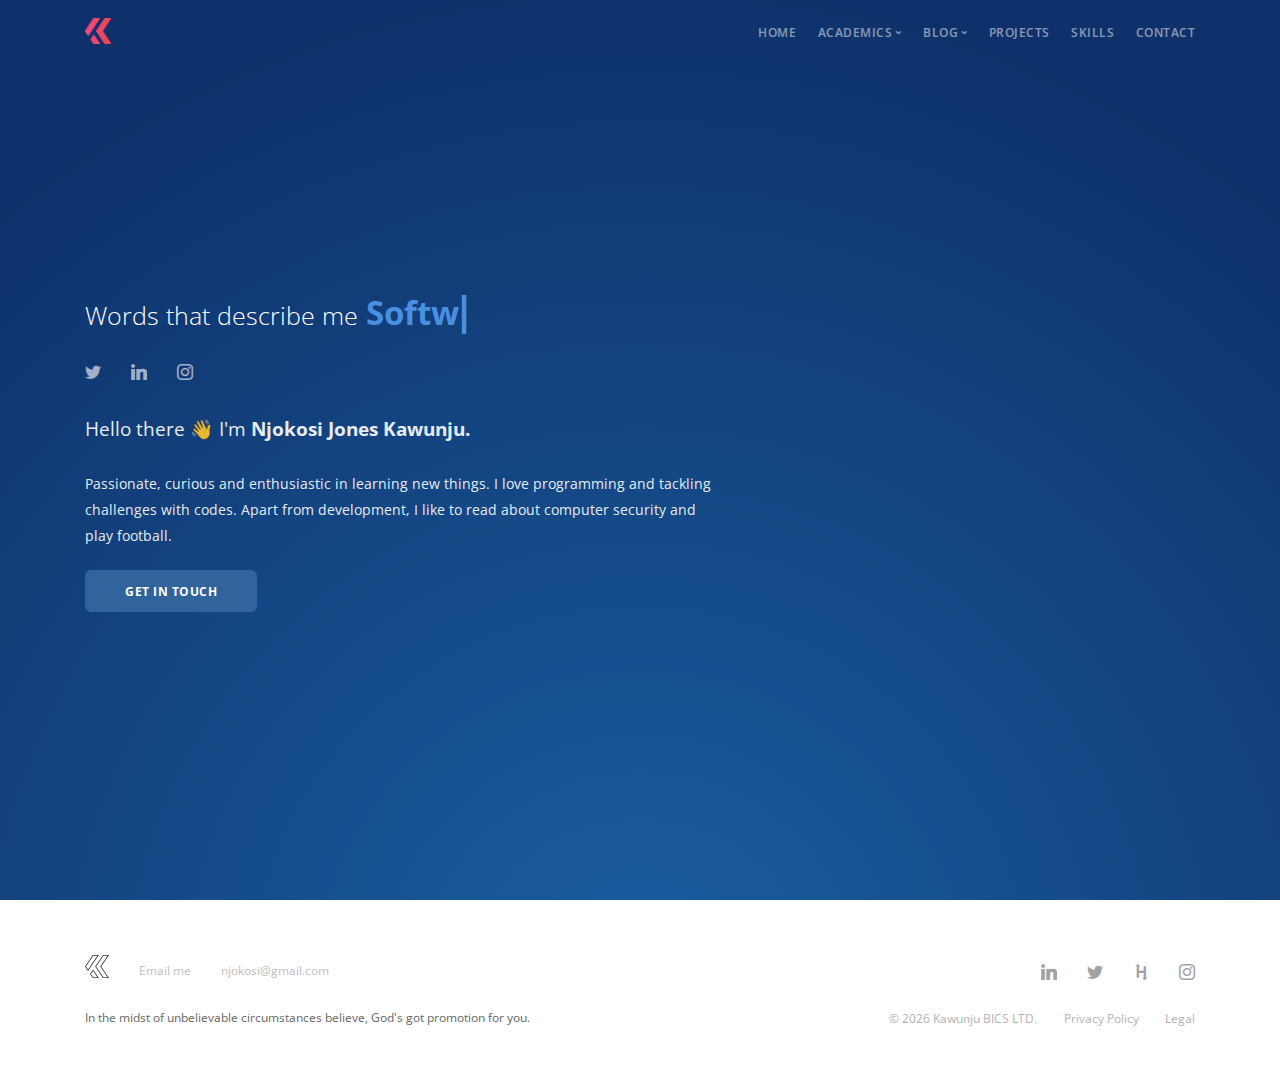
==== commit b9af89a9: "extracurricular.html update" ====
--- a/index.html
+++ b/index.html
@@ -83,7 +83,7 @@
                                                         <!--end dropdown container-->
                                                     </li>
                                                     <li class="">
-                                                        <a href="" class="">Extra curricular</a>
+                                                        <a href="academics/extracurricular.html" class="">Extra curricular</a>
                                                         <!--end dropdown container-->
                                                     </li>
 
@@ -130,7 +130,7 @@
                                 <a class="#">Projects</a>
                             </li>
                             <li class="">
-                                <a class="" href="about/about.html">About</a>
+                                <a class="" href="about/skills.html">Skills</a>
                             </li>
                             <li class="">
                                 <a class="">Contact</a>
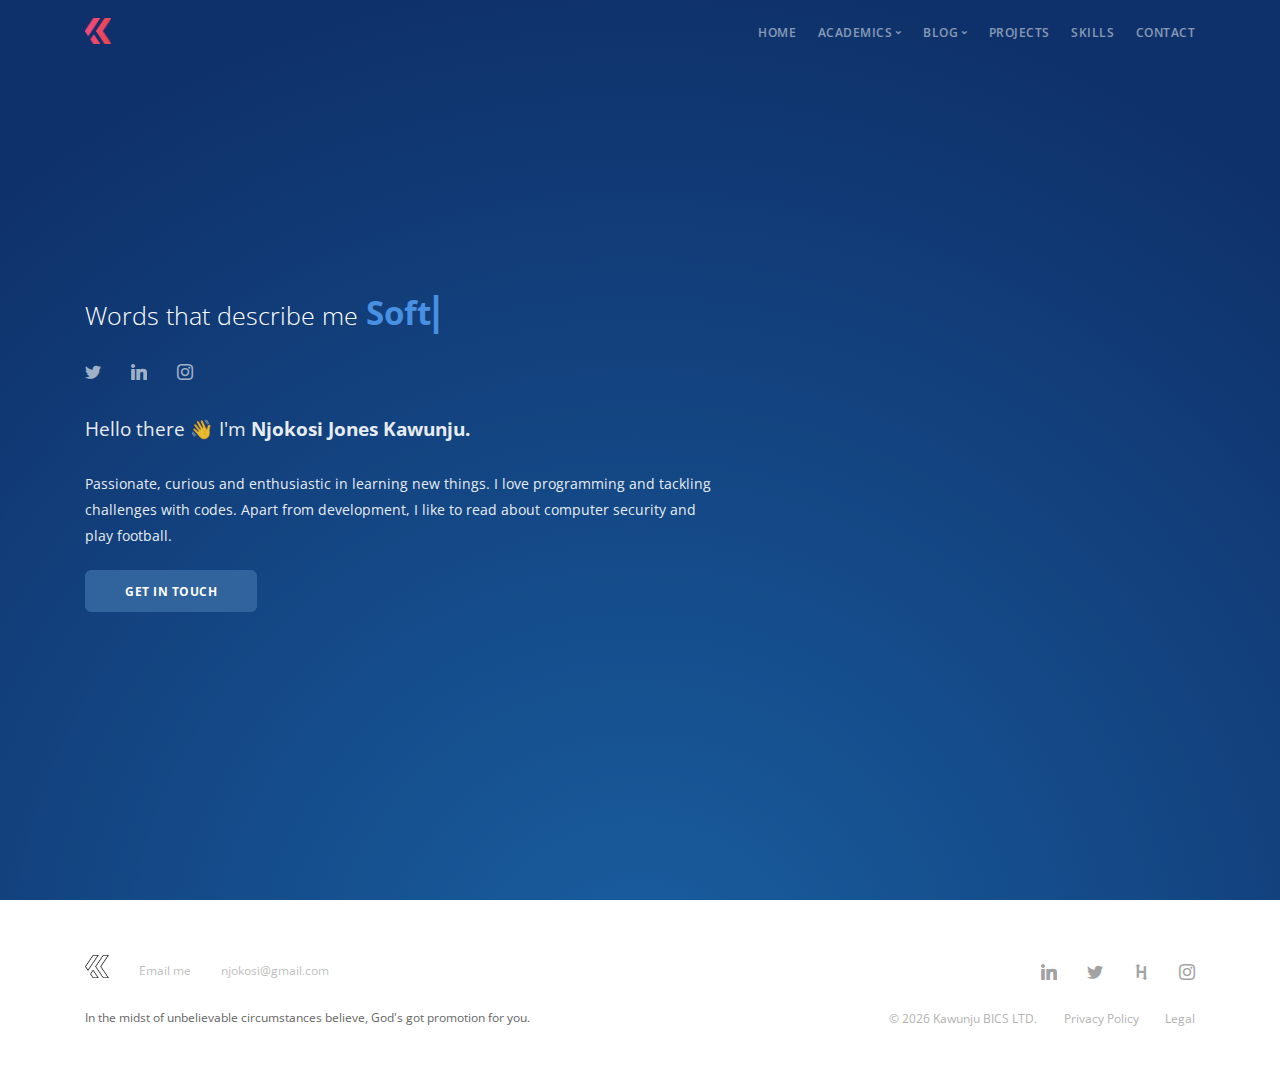
==== commit 66c02bfa: "Update achievements.html : Tomorrow update resume" ====
--- a/index.html
+++ b/index.html
@@ -88,7 +88,7 @@
                                                     </li>
 
                                                     <li class="separate">
-                                                        <a href="#" class="">Achievements</a>
+                                                        <a href="academics/achievements.html" class="">Achievements</a>
                                                     </li>
                                                     <li class="">
                                                         <a href="#" class="">Resume</a>
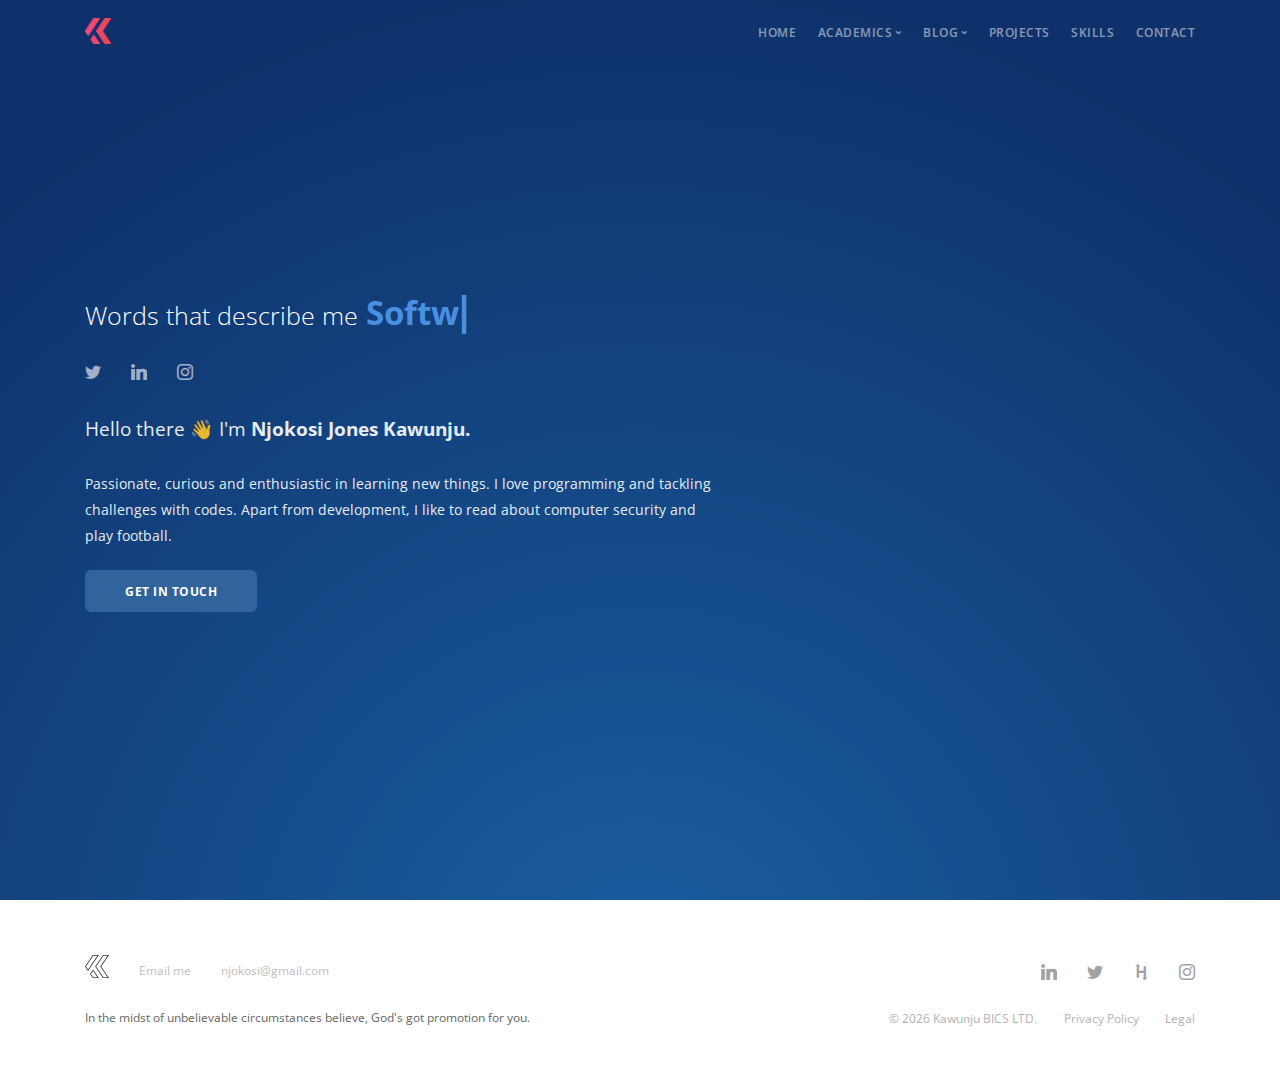
==== commit 2ce4dcb3: "Update projects.html page, need modifications." ====
--- a/index.html
+++ b/index.html
@@ -127,7 +127,7 @@
                                 <!--end dropdown container-->
                             </li>
                             <li class="">
-                                <a class="#">Projects</a>
+                                <a href="projects/projects.html" class="">Projects</a>
                             </li>
                             <li class="">
                                 <a class="" href="about/skills.html">Skills</a>
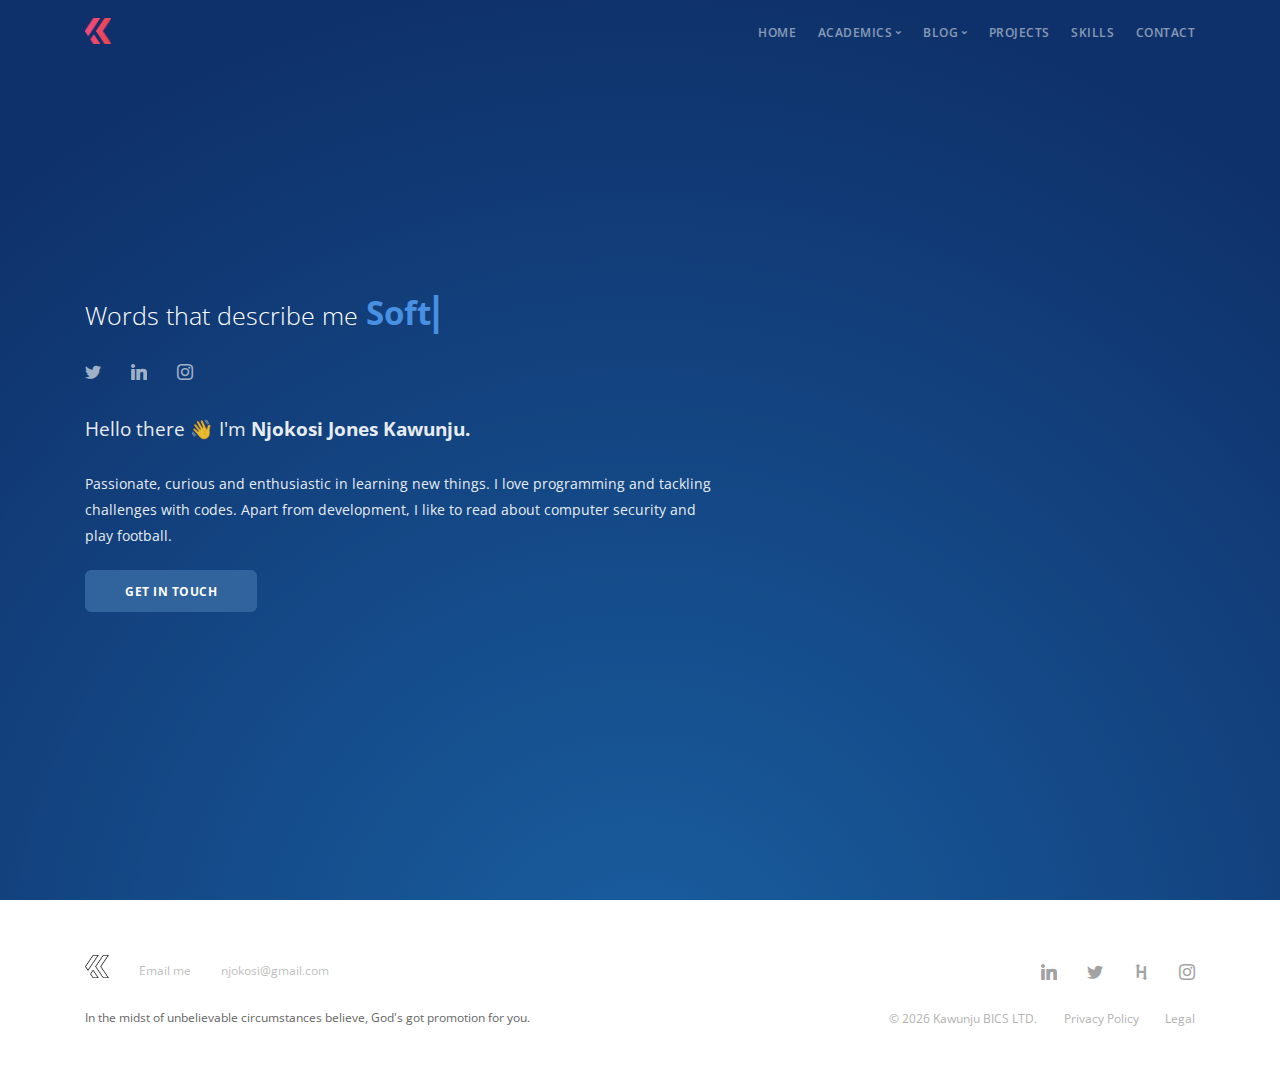
==== commit b719589a: "Update resume" ====
--- a/index.html
+++ b/index.html
@@ -91,7 +91,7 @@
                                                         <a href="academics/achievements.html" class="">Achievements</a>
                                                     </li>
                                                     <li class="">
-                                                        <a href="#" class="">Resume</a>
+                                                        <a target="_blank" href="https://drive.google.com/file/d/18kJ6b3anUTKluSaancCe8wBHxTvTt9_o/view?usp=sharing" class="">Resume</a>
                                                     </li>
                                                 </ul>
                                             </div>
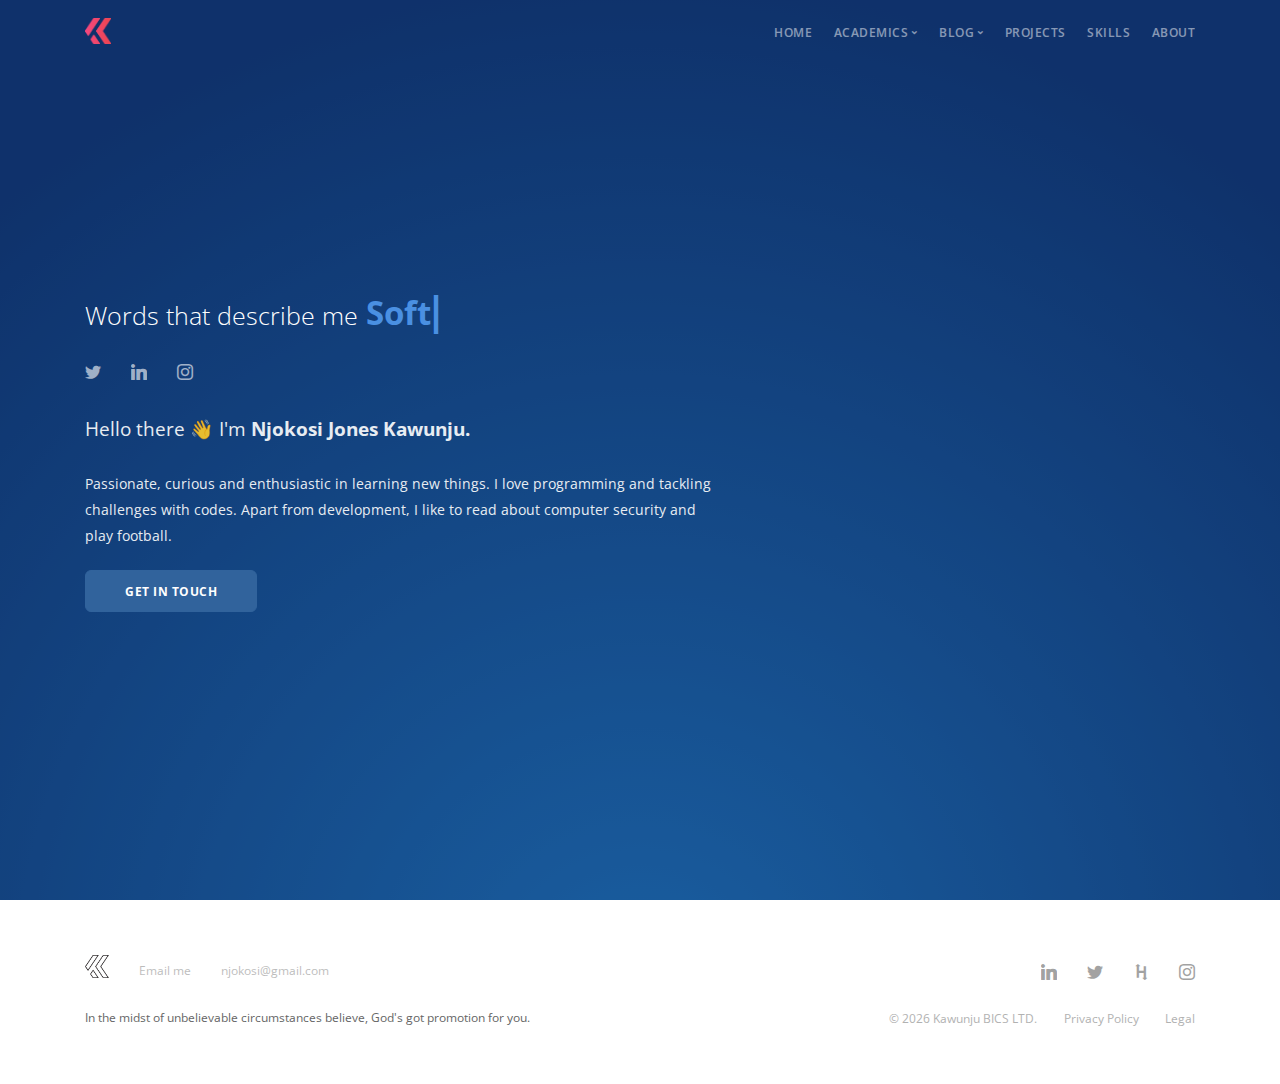
==== commit 0020f0d9: "Update the about.html page" ====
--- a/index.html
+++ b/index.html
@@ -133,7 +133,7 @@
                                 <a class="" href="about/skills.html">Skills</a>
                             </li>
                             <li class="">
-                                <a class="">Contact</a>
+                                <a class="" href="about/about.html">About</a>
                             </li>
                         </ul>
                     </div>
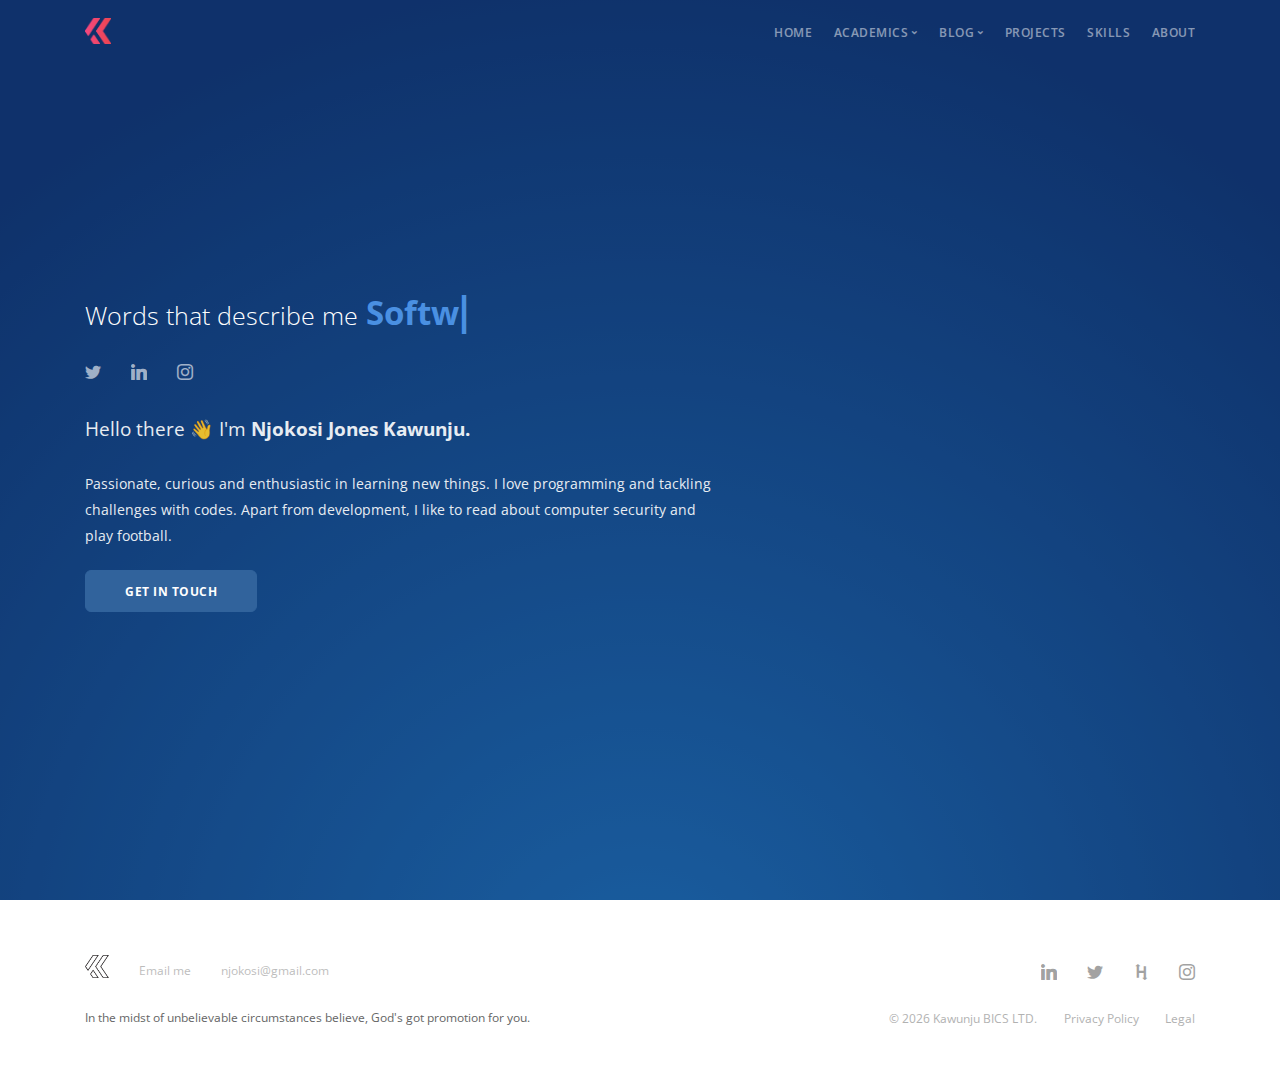
==== commit 07ba1f71: "Update index.html" ====
--- a/index.html
+++ b/index.html
@@ -5,6 +5,24 @@
     <title>Kawunju</title>
     <meta name="viewport" content="width=device-width, initial-scale=1.0">
     <meta name="description" content="Njokosi Jones Kawunju portfolio">
+    <meta
+          name="description"
+          content="Njokosi Jones Kawunju portfolio website"
+        />
+        <meta
+          itemProp="name"
+          content="Njokosi Jones Kawunju, Software developer and Information Security"
+        />
+        <meta
+          itemProp="description"
+          content="Welcome to the home of Njokosi Jones Kawunju."
+        />
+        <meta property="og:url" content="https://www.njokosi.github.io/" />
+        <meta
+          property="og:title"
+          content="Njokoai Jones Kawunju, Software developer, Information Security, Computer engineer"
+          key="title"
+        />
     <!--    Favicon-->
     <link rel="icon" type="image/png" href="img/logo/logo_fill.png"/>
 
@@ -284,4 +302,4 @@
 <script src="js/smooth-scroll.min.js"></script>
 <script src="js/scripts.js"></script>
 </body>
-</html>+</html>
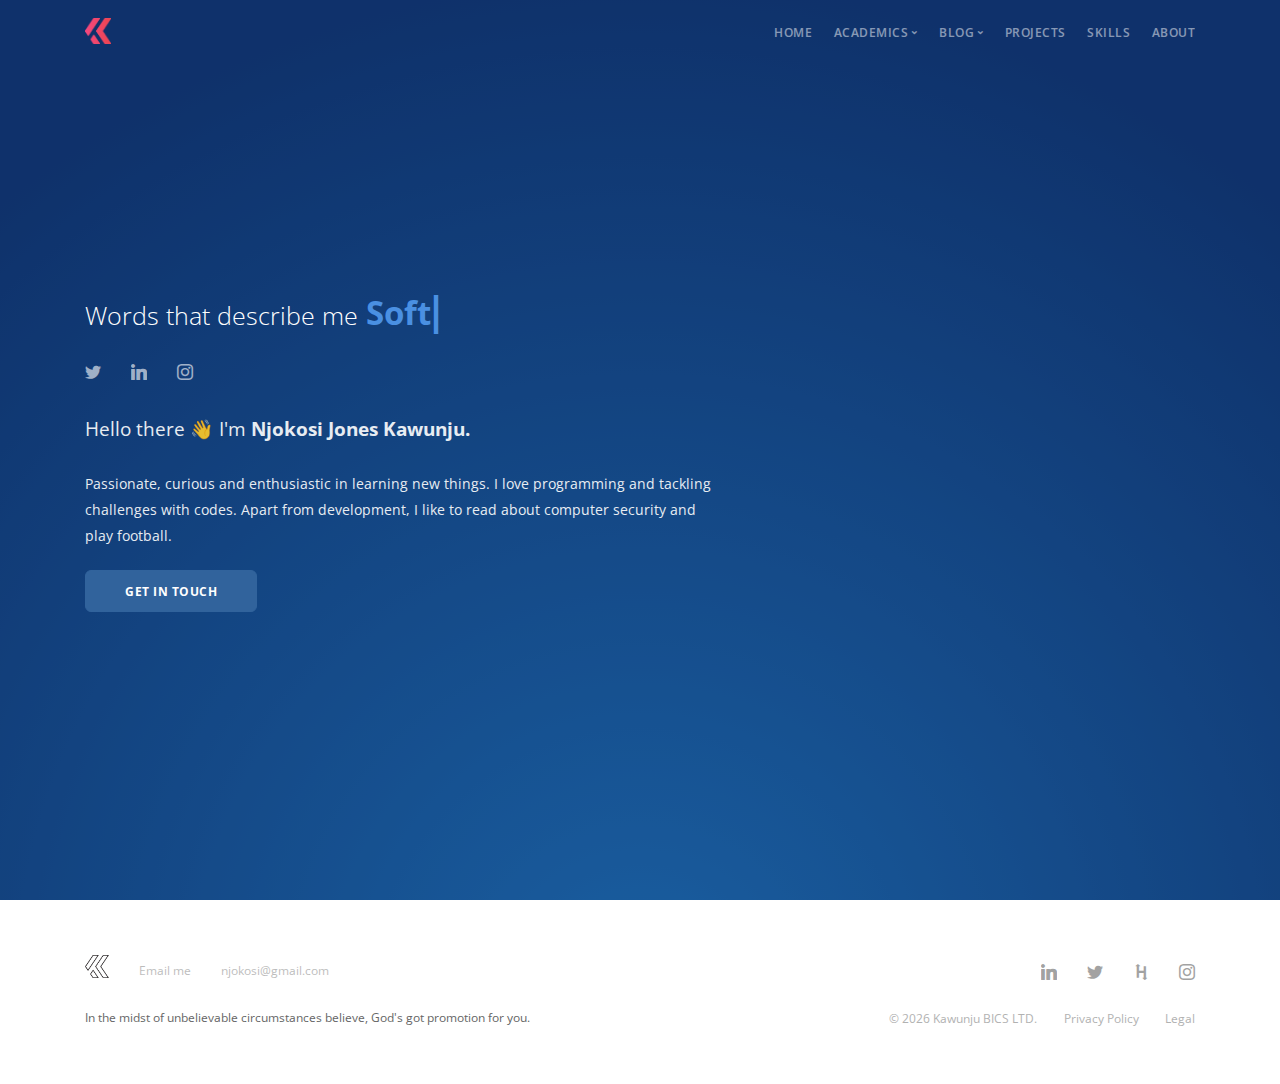
==== commit 15ca9617: "update resume" ====
--- a/index.html
+++ b/index.html
@@ -109,7 +109,7 @@
                                                         <a href="academics/achievements.html" class="">Achievements</a>
                                                     </li>
                                                     <li class="">
-                                                        <a target="_blank" href="https://drive.google.com/file/d/18kJ6b3anUTKluSaancCe8wBHxTvTt9_o/view?usp=sharing" class="">Resume</a>
+                                                        <a target="_blank" href="https://drive.google.com/file/d/1WXGJAFzwESMTFkKjq27qblk_8Gfk5i7E/view?usp=drivesdk" class="">Resume</a>
                                                     </li>
                                                 </ul>
                                             </div>
